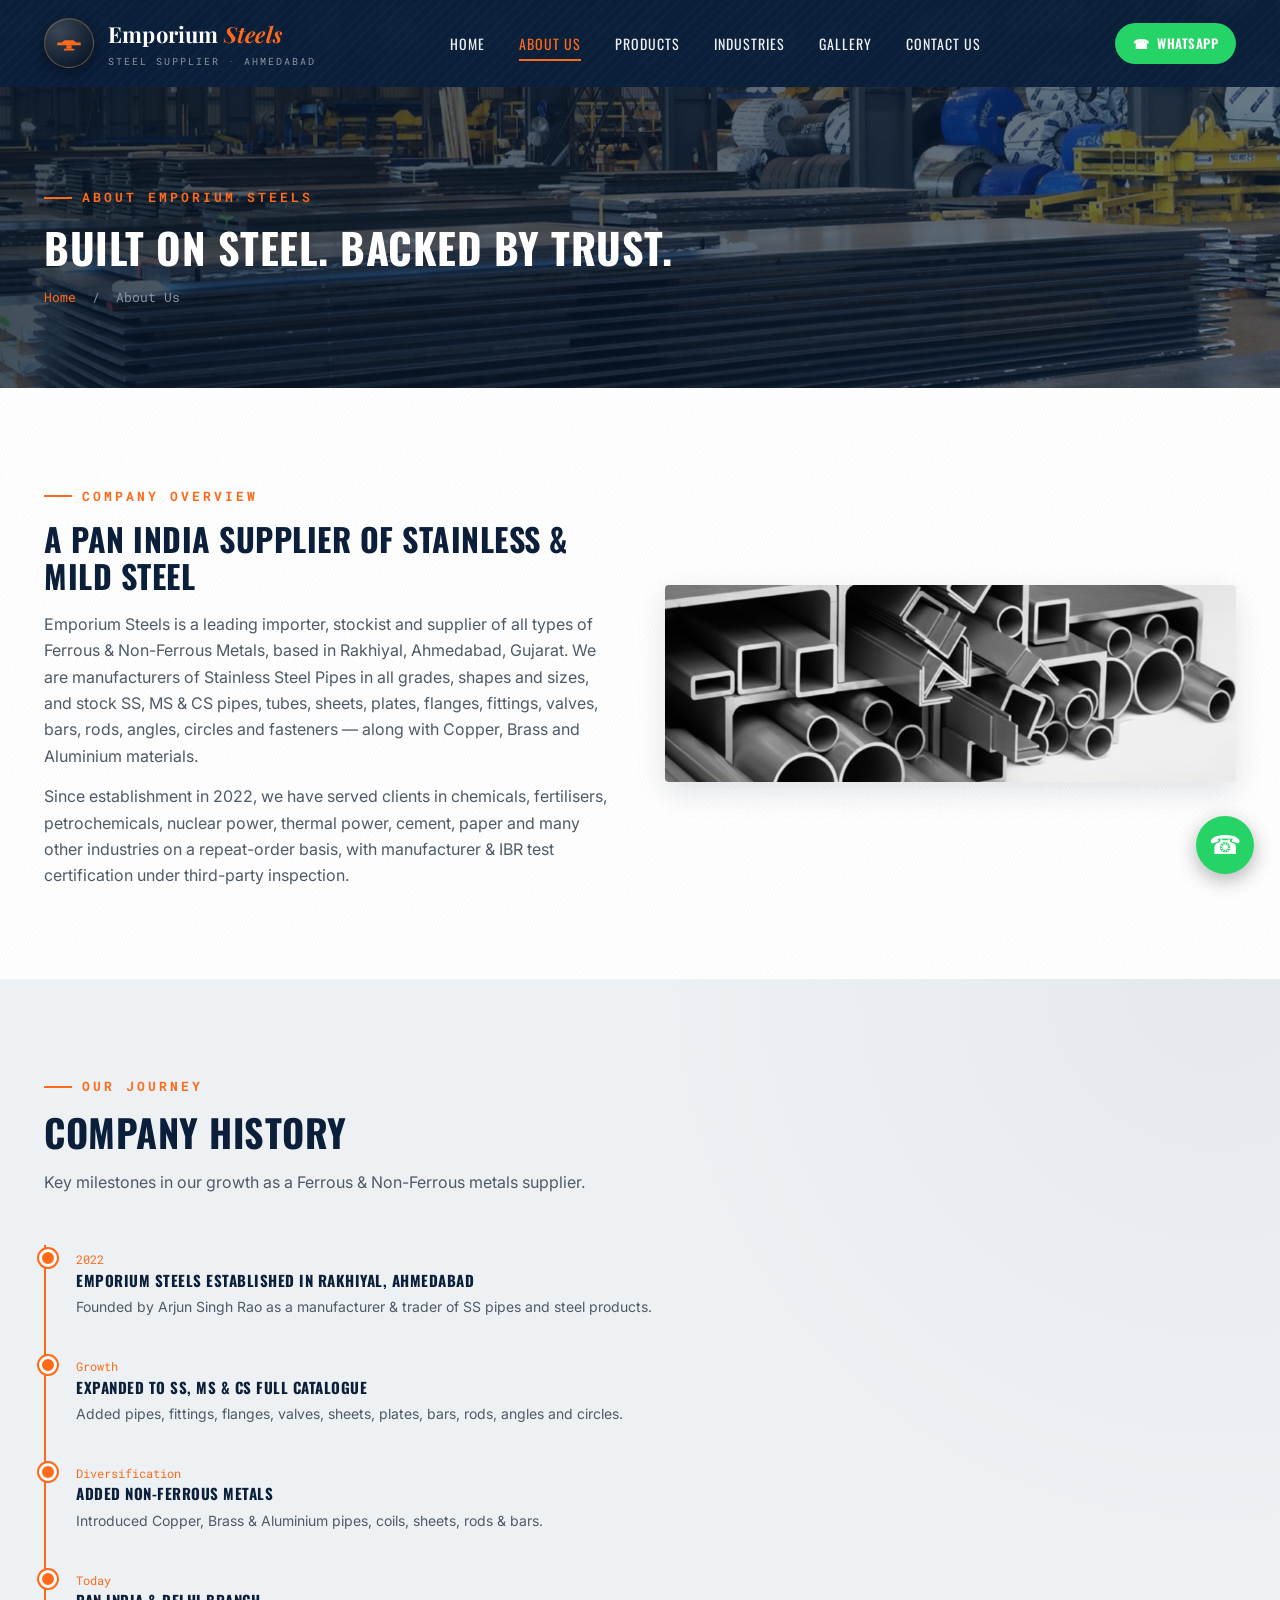
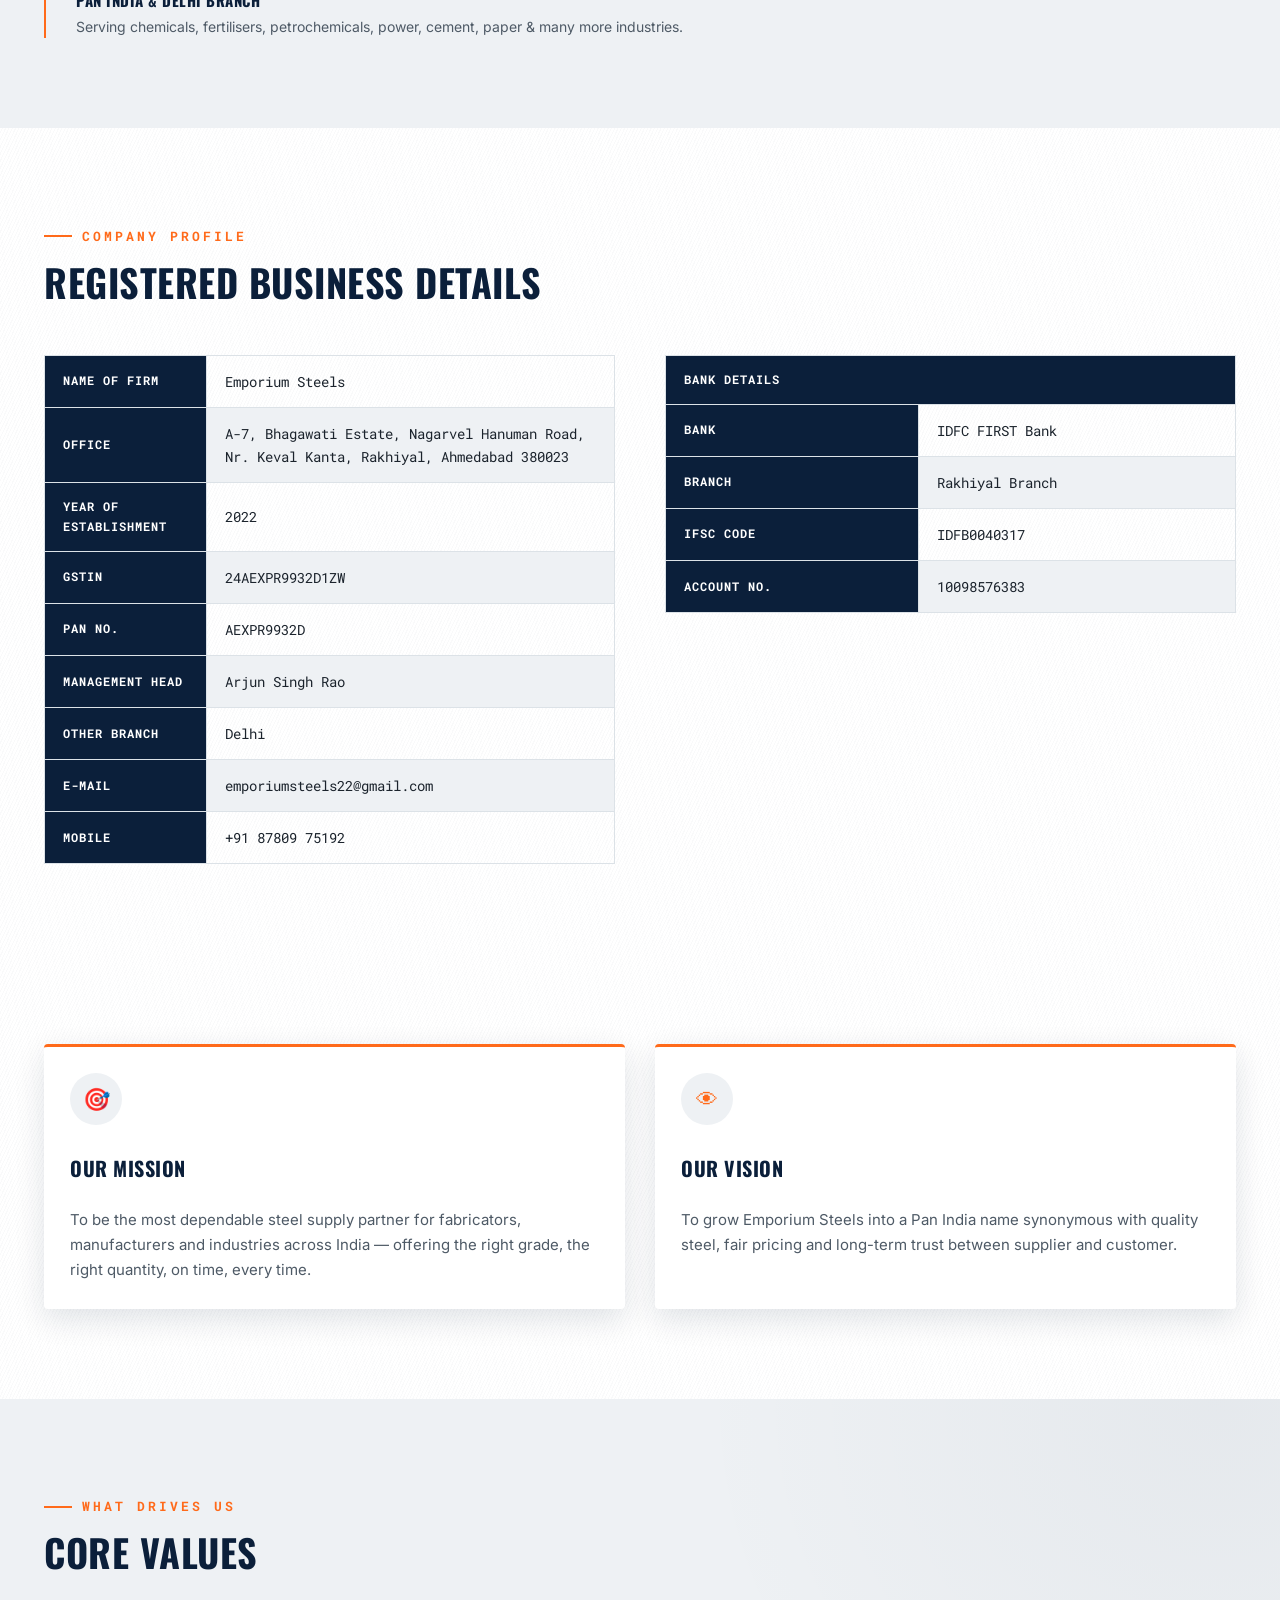
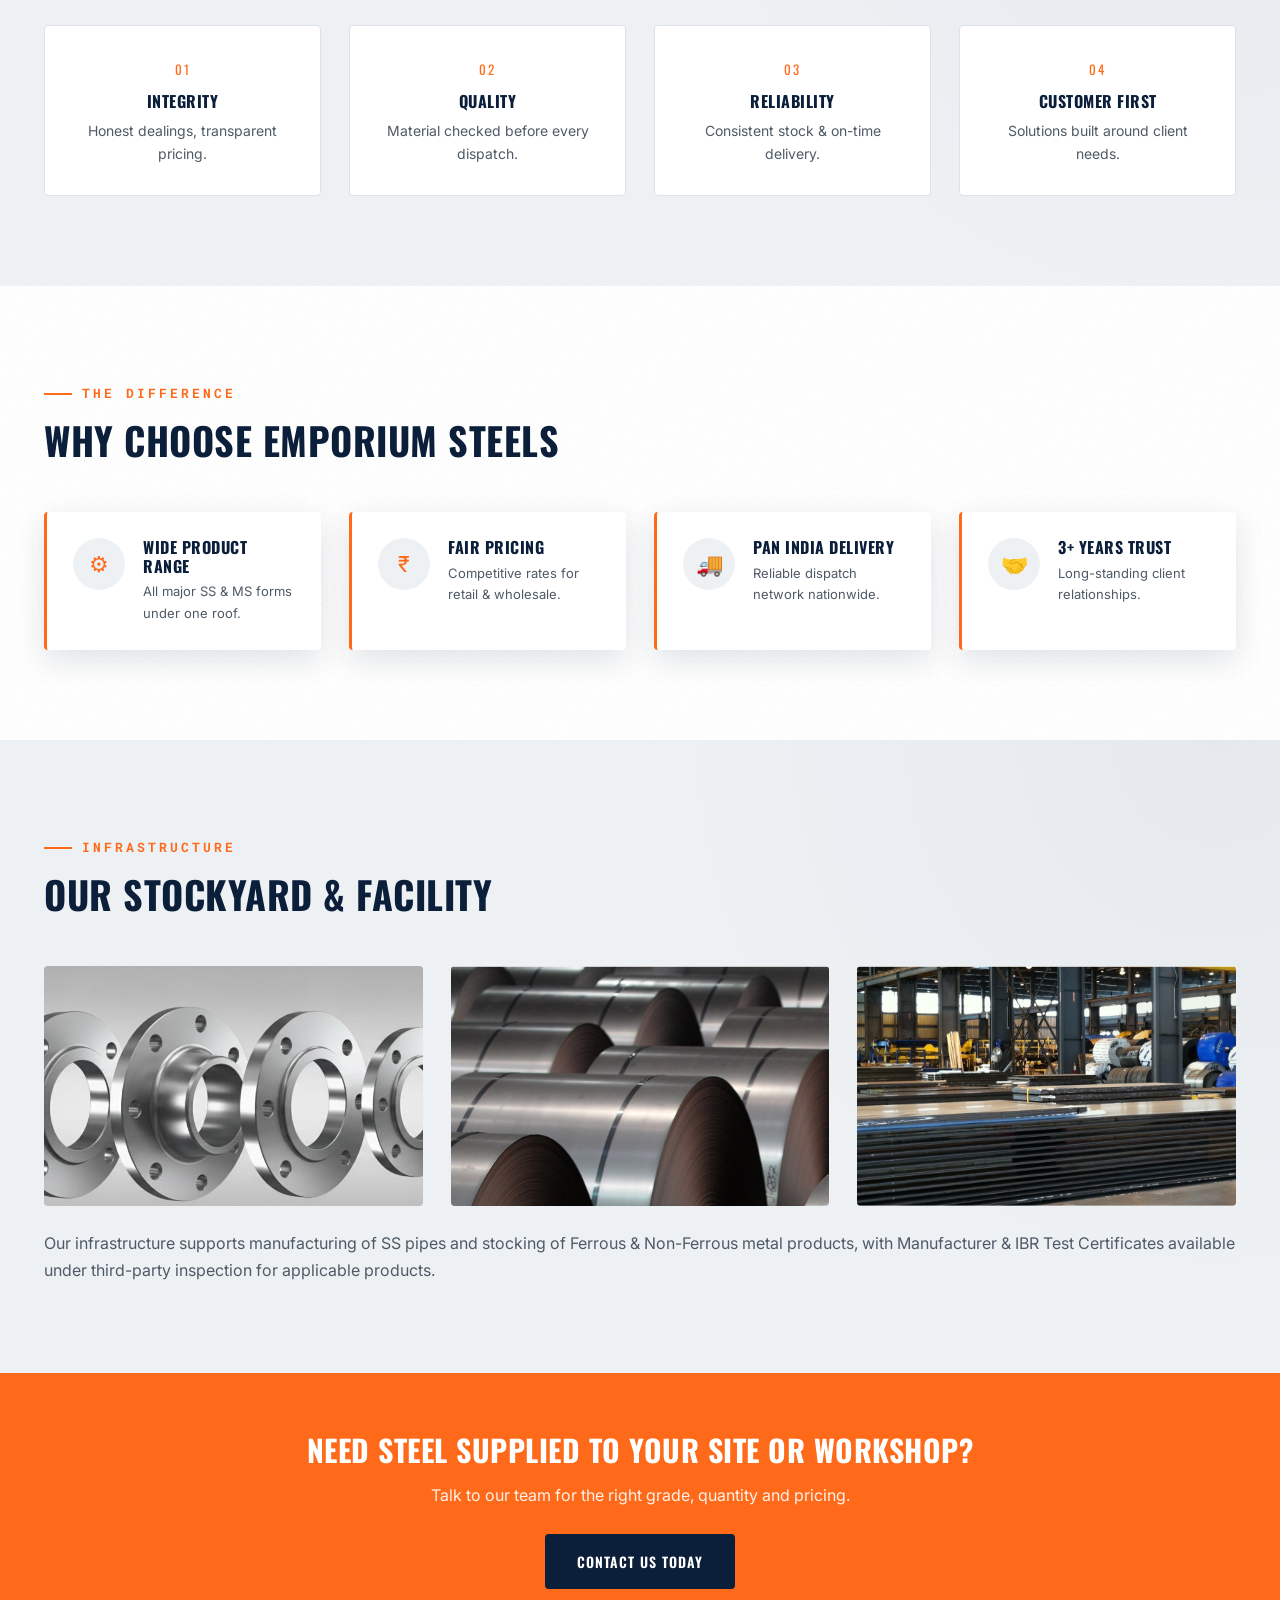
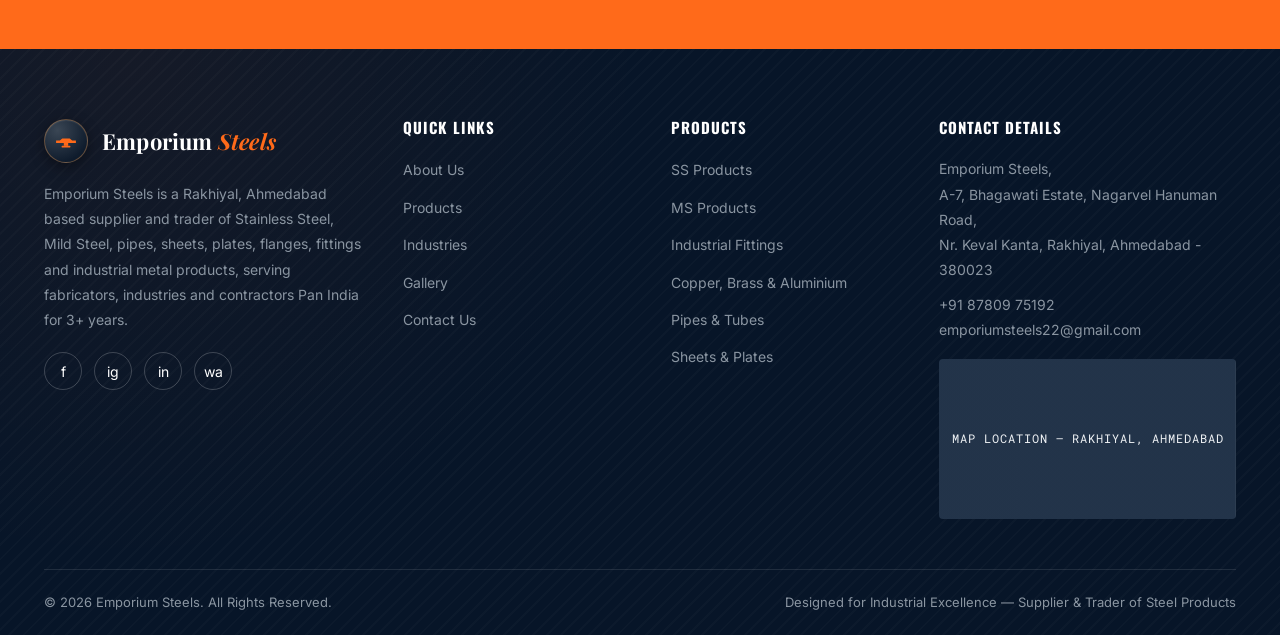
==== about.html @ 787c937b "Add files via upload" ====
﻿<!DOCTYPE html>
<html lang="en">
<head>
<meta charset="UTF-8">
<meta name="viewport" content="width=device-width, initial-scale=1.0">
<title>About Us | Emporium Steels — Steel Supplier in Ahmedabad</title>
<meta name="description" content="Learn about Emporium Steels's journey since 2022 as a trusted stainless steel and mild steel supplier and trader based in Rakhiyal, Ahmedabad, serving clients Pan India.">
<meta name="keywords" content="SS supplier Ahmedabad, MS supplier Ahmedabad, CS supplier Ahmedabad, stainless steel pipes Gujarat, mild steel sheets, steel flanges fittings, valves, copper brass aluminium, pan India steel supplier, Rakhiyal steel trader, Emporium Steels">
<link rel="preconnect" href="https://fonts.googleapis.com">
  <link rel="preconnect" href="https://fonts.gstatic.com" crossorigin>
  <link href="https://fonts.googleapis.com/css2?family=Oswald:wght@400;500;600;700&family=Playfair+Display:ital,wght@0,700;1,700&family=Inter:wght@400;500;600;700&family=Roboto+Mono:wght@400;500;700&display=swap" rel="stylesheet">
<link rel="icon" type="image/svg+xml" href="images/favicon.svg">
<link rel="stylesheet" href="css/style.css">
</head>
<body>
    <nav class="navbar">
    <div class="nav-inner">
      <a href="index.html" class="logo">
        <div class="logo-mark"><svg viewBox="0 0 100 80" fill="currentColor" xmlns="http://www.w3.org/2000/svg"><path d="M5 38 L22 38 L33 29 L67 29 L78 38 L95 38 L95 49 L5 49 Z"/><rect x="40" y="49" width="20" height="13"/><rect x="30" y="62" width="40" height="7" rx="2"/></svg></div>
        <div>
          <span class="logo-text">Emporium <span>Steels</span></span>
          <span class="logo-sub">Steel Supplier &middot; Ahmedabad</span>
        </div>
      </a>
      <div class="nav-links"><a href="index.html" class="">Home</a><a href="about.html" class=" active">About Us</a><a href="products.html" class="">Products</a><a href="industries.html" class="">Industries</a><a href="gallery.html" class="">Gallery</a><a href="contact.html" class="">Contact Us</a></div>
      <div class="nav-cta">
        <a href="https://wa.me/918780975192" class="whatsapp-btn" target="_blank" rel="noopener">
          <span>&#9742;</span><span>WhatsApp</span>
        </a>
        <button class="menu-toggle" aria-label="Menu"><span></span><span></span><span></span></button>
      </div>
    </div>
  </nav>
  <header class="page-header">
    <div class="container">
      <span class="eyebrow">About Emporium Steels</span>
      <h1>Built on Steel. Backed by Trust.</h1>
      <div class="breadcrumb"><a href="index.html">Home</a> &nbsp;/&nbsp; About Us</div>
    </div>
  </header>

  <section class="section">
    <div class="container">
      <div class="pd-grid" style="align-items:center;">
        <div class="reveal">
          <span class="eyebrow">Company Overview</span>
          <h2 style="margin-top:14px;font-size:32px;">A Pan India Supplier of Stainless &amp; Mild Steel</h2>
          <p style="margin-top:16px;color:var(--steel);">Emporium Steels is a leading importer, stockist and supplier of all types of Ferrous &amp; Non-Ferrous Metals, based in Rakhiyal, Ahmedabad, Gujarat. We are manufacturers of Stainless Steel Pipes in all grades, shapes and sizes, and stock SS, MS &amp; CS pipes, tubes, sheets, plates, flanges, fittings, valves, bars, rods, angles, circles and fasteners — along with Copper, Brass and Aluminium materials.</p>
          <p style="margin-top:14px;color:var(--steel);">Since establishment in 2022, we have served clients in chemicals, fertilisers, petrochemicals, nuclear power, thermal power, cement, paper and many other industries on a repeat-order basis, with manufacturer &amp; IBR test certification under third-party inspection.</p>
        </div>
        <img class="reveal" src="images/shope2.jpg" alt="Emporium Steels facility">
      </div>
    </div>
  </section>

  <section class="section section-fog">
    <div class="container">
      <div class="section-head reveal">
        <span class="eyebrow">Our Journey</span>
        <h2>Company History</h2>
        <p>Key milestones in our growth as a Ferrous &amp; Non-Ferrous metals supplier.</p>
      </div>
      <div class="timeline reveal">
        <div class="t-item"><span>2022</span><h4>Emporium Steels established in Rakhiyal, Ahmedabad</h4><p style="color:var(--steel);font-size:14px;margin-top:6px;">Founded by Arjun Singh Rao as a manufacturer &amp; trader of SS pipes and steel products.</p></div>
        <div class="t-item"><span>Growth</span><h4>Expanded to SS, MS &amp; CS full catalogue</h4><p style="color:var(--steel);font-size:14px;margin-top:6px;">Added pipes, fittings, flanges, valves, sheets, plates, bars, rods, angles and circles.</p></div>
        <div class="t-item"><span>Diversification</span><h4>Added Non-Ferrous Metals</h4><p style="color:var(--steel);font-size:14px;margin-top:6px;">Introduced Copper, Brass &amp; Aluminium pipes, coils, sheets, rods &amp; bars.</p></div>
        <div class="t-item"><span>Today</span><h4>Pan India &amp; Delhi Branch</h4><p style="color:var(--steel);font-size:14px;margin-top:6px;">Serving chemicals, fertilisers, petrochemicals, power, cement, paper &amp; many more industries.</p></div>
      </div>
    </div>
  </section>

  <section class="section">
    <div class="container">
      <div class="section-head reveal">
        <span class="eyebrow">Company Profile</span>
        <h2>Registered Business Details</h2>
      </div>
      <div class="pd-grid" style="align-items:start;">
        <table class="spec-table reveal">
          <tbody>
            <tr><th>Name of Firm</th><td>Emporium Steels</td></tr>
            <tr><th>Office</th><td>A-7, Bhagawati Estate, Nagarvel Hanuman Road, Nr. Keval Kanta, Rakhiyal, Ahmedabad 380023</td></tr>
            <tr><th>Year of Establishment</th><td>2022</td></tr>
            <tr><th>GSTIN</th><td>24AEXPR9932D1ZW</td></tr>
            <tr><th>PAN No.</th><td>AEXPR9932D</td></tr>
            <tr><th>Management Head</th><td>Arjun Singh Rao</td></tr>
            <tr><th>Other Branch</th><td>Delhi</td></tr>
            <tr><th>E-mail</th><td>emporiumsteels22@gmail.com</td></tr>
            <tr><th>Mobile</th><td>+91 87809 75192</td></tr>
          </tbody>
        </table>
        <table class="spec-table reveal">
          <thead><tr><th colspan="2">Bank Details</th></tr></thead>
          <tbody>
            <tr><th>Bank</th><td>IDFC FIRST Bank</td></tr>
            <tr><th>Branch</th><td>Rakhiyal Branch</td></tr>
            <tr><th>IFSC Code</th><td>IDFB0040317</td></tr>
            <tr><th>Account No.</th><td>10098576383</td></tr>
          </tbody>
        </table>
      </div>
    </div>
  </section>

  <section class="section">
    <div class="container">
      <div class="grid grid-2" style="gap:30px;">
        <div class="feature reveal" style="flex-direction:column;border-left:none;border-top:3px solid var(--orange);">
          <div class="feature-icon" style="margin-bottom:14px;">&#127919;</div>
          <h3 style="font-size:20px;margin-bottom:10px;">Our Mission</h3>
          <p style="color:var(--steel);font-size:15px;">To be the most dependable steel supply partner for fabricators, manufacturers and industries across India — offering the right grade, the right quantity, on time, every time.</p>
        </div>
        <div class="feature reveal" style="flex-direction:column;border-left:none;border-top:3px solid var(--orange);">
          <div class="feature-icon" style="margin-bottom:14px;">&#128065;</div>
          <h3 style="font-size:20px;margin-bottom:10px;">Our Vision</h3>
          <p style="color:var(--steel);font-size:15px;">To grow Emporium Steels into a Pan India name synonymous with quality steel, fair pricing and long-term trust between supplier and customer.</p>
        </div>
      </div>
    </div>
  </section>

  <section class="section section-fog">
    <div class="container">
      <div class="section-head reveal">
        <span class="eyebrow">What Drives Us</span>
        <h2>Core Values</h2>
      </div>
      <div class="grid grid-4">
        <div class="value-card reveal"><span class="vnum">01</span><h4 style="margin-top:10px;font-size:16px;">Integrity</h4><p style="color:var(--steel);font-size:14px;margin-top:8px;">Honest dealings, transparent pricing.</p></div>
        <div class="value-card reveal"><span class="vnum">02</span><h4 style="margin-top:10px;font-size:16px;">Quality</h4><p style="color:var(--steel);font-size:14px;margin-top:8px;">Material checked before every dispatch.</p></div>
        <div class="value-card reveal"><span class="vnum">03</span><h4 style="margin-top:10px;font-size:16px;">Reliability</h4><p style="color:var(--steel);font-size:14px;margin-top:8px;">Consistent stock &amp; on-time delivery.</p></div>
        <div class="value-card reveal"><span class="vnum">04</span><h4 style="margin-top:10px;font-size:16px;">Customer First</h4><p style="color:var(--steel);font-size:14px;margin-top:8px;">Solutions built around client needs.</p></div>
      </div>
    </div>
  </section>

  <section class="section">
    <div class="container">
      <div class="section-head reveal">
        <span class="eyebrow">The Difference</span>
        <h2>Why Choose Emporium Steels</h2>
      </div>
      <div class="grid grid-4">
        <div class="feature reveal"><div class="feature-icon">&#9881;</div><div><h4>Wide Product Range</h4><p>All major SS &amp; MS forms under one roof.</p></div></div>
        <div class="feature reveal"><div class="feature-icon">&#8377;</div><div><h4>Fair Pricing</h4><p>Competitive rates for retail &amp; wholesale.</p></div></div>
        <div class="feature reveal"><div class="feature-icon">&#128666;</div><div><h4>Pan India Delivery</h4><p>Reliable dispatch network nationwide.</p></div></div>
        <div class="feature reveal"><div class="feature-icon">&#129309;</div><div><h4>3+ Years Trust</h4><p>Long-standing client relationships.</p></div></div>
      </div>
    </div>
  </section>

  <section class="section section-fog">
    <div class="container">
      <div class="section-head reveal">
        <span class="eyebrow">Infrastructure</span>
        <h2>Our Stockyard &amp; Facility</h2>
      </div>
      <div class="grid grid-3">
        <img class="reveal" style="border-radius:4px;height:240px;object-fit:cover;" src="images/shope3.jpg" alt="Stockyard">
        <img class="reveal" style="border-radius:4px;height:240px;object-fit:cover;" src="images/shope4.jpg" alt="Storage">
        <img class="reveal" style="border-radius:4px;height:240px;object-fit:cover;" src="images/shope5.jpg" alt="Loading">
      </div>
      <p style="margin-top:24px;color:var(--steel);">Our infrastructure supports manufacturing of SS pipes and stocking of Ferrous &amp; Non-Ferrous metal products, with Manufacturer &amp; IBR Test Certificates available under third-party inspection for applicable products.</p>
    </div>
  </section>

  <section class="cta-banner">
    <div class="container">
      <h2>Need Steel Supplied to Your Site or Workshop?</h2>
      <p>Talk to our team for the right grade, quantity and pricing.</p>
      <a href="contact.html" class="btn btn-navy">Contact Us Today</a>
    </div>
  </section>

  <footer class="footer">
    <div class="container">
      <div class="footer-grid">
        <div>
          <a href="index.html" class="logo" style="margin-bottom:18px;display:inline-flex;">
          <div class="logo-mark"><svg viewBox="0 0 100 80" fill="currentColor" xmlns="http://www.w3.org/2000/svg"><path d="M5 38 L22 38 L33 29 L67 29 L78 38 L95 38 L95 49 L5 49 Z"/><rect x="40" y="49" width="20" height="13"/><rect x="30" y="62" width="40" height="7" rx="2"/></svg></div>
            <span class="logo-text">Emporium <span>Steels</span></span>
          </a>
          <p>Emporium Steels is a Rakhiyal, Ahmedabad based supplier and trader of Stainless Steel, Mild Steel, pipes, sheets, plates, flanges, fittings and industrial metal products, serving fabricators, industries and contractors Pan India for 3+ years.</p>
          <div class="footer-social">
            <a href="#" aria-label="Facebook">f</a>
            <a href="#" aria-label="Instagram">ig</a>
            <a href="#" aria-label="LinkedIn">in</a>
            <a href="https://wa.me/918780975192" aria-label="WhatsApp">wa</a>
          </div>
        </div>
        <div>
          <h4>Quick Links</h4>
          <ul>
            <li><a href="about.html">About Us</a></li>
            <li><a href="products.html">Products</a></li>
            <li><a href="industries.html">Industries</a></li>
            <li><a href="gallery.html">Gallery</a></li>
            <li><a href="contact.html">Contact Us</a></li>
          </ul>
        </div>
        <div>
          <h4>Products</h4>
          <ul>
            <li><a href="ss-products.html">SS Products</a></li>
            <li><a href="ms-products.html">MS Products</a></li>
            <li><a href="industrial-fittings.html">Industrial Fittings</a></li>
            <li><a href="non-ferrous-metals.html">Copper, Brass &amp; Aluminium</a></li>
            <li><a href="products.html">Pipes &amp; Tubes</a></li>
            <li><a href="products.html">Sheets &amp; Plates</a></li>
          </ul>
        </div>
        <div>
          <h4>Contact Details</h4>
          <p>Emporium Steels,<br>A-7, Bhagawati Estate, Nagarvel Hanuman Road,<br>Nr. Keval Kanta, Rakhiyal, Ahmedabad - 380023</p>
          <p style="margin-top:10px;">+91 87809 75192<br>emporiumsteels22@gmail.com</p>
          <div class="map-placeholder">MAP LOCATION — RAKHIYAL, AHMEDABAD</div>
        </div>
      </div>
      <div class="footer-bottom">
        <span>&copy; 2026 Emporium Steels. All Rights Reserved.</span>
        <span>Designed for Industrial Excellence &mdash; Supplier &amp; Trader of Steel Products</span>
      </div>
    </div>
  </footer>
  <a href="https://wa.me/918780975192" class="float-whatsapp" target="_blank" rel="noopener" aria-label="Chat on WhatsApp">&#9742;</a>
  <script src="js/script.js"></script>
</body>
</html>
---- css/style.css ----
﻿/* ===========================================================
   Neelkanth Steel India — Industrial Supplier Website
   Palette: Navy #0B1F3A | Steel #4E5A66 | Fog #EEF1F4 | White #FFFFFF | Orange #FF6A1A
   Display: Oswald | Body: Inter | Data: Roboto Mono
=========================================================== */

:root{
  --navy:#0B1F3A;
  --navy-deep:#071528;
  --steel:#4E5A66;
  --steel-light:#8A95A1;
  --fog:#EEF1F4;
  --fog-dark:#DCE2E7;
  --white:#FFFFFF;
  --orange:#FF6A1A;
  --orange-dark:#E2540A;
  --text:#1B232C;
  --radius:4px;
  --shadow:0 10px 30px rgba(11,31,58,0.12);
  --shadow-lg:0 20px 50px rgba(11,31,58,0.22);
  --container:1240px;
}

*{margin:0;padding:0;box-sizing:border-box;}
html{scroll-behavior:smooth;}
body{
  font-family:'Inter',sans-serif;
  color:var(--text);
  background:var(--white);
  line-height:1.65;
  overflow-x:hidden;
}
img{max-width:100%;display:block;}
a{text-decoration:none;color:inherit;}
ul{list-style:none;}
.container{max-width:var(--container);margin:0 auto;padding:0 24px;}

/* ============ PRELOADER — Metal Bars Forming Logo ============ */
.preloader{
  position:fixed;inset:0;z-index:3000;
  background:linear-gradient(155deg,var(--navy-deep) 0%,var(--navy) 60%,#0d2542 100%);
  display:flex;align-items:center;justify-content:center;
  overflow:hidden;
  transition:opacity .6s ease,visibility .6s ease;
}
.preloader.pl-hide{opacity:0;visibility:hidden;pointer-events:none;}
body.pl-lock{overflow:hidden;}

.pl-bars{
  position:absolute;inset:0;display:flex;width:100%;height:100%;
}
.pl-bars span{
  flex:1;height:100%;
  background:repeating-linear-gradient(180deg,#3a4654 0px,#5a6774 3px,#28333f 6px);
  transform:translateY(-110%);
  box-shadow:inset 0 0 30px rgba(0,0,0,0.45);
  border-right:1px solid rgba(255,255,255,0.04);
  animation:pl-bar-drop .7s cubic-bezier(.2,.8,.2,1) forwards;
}
.pl-bars span:nth-child(1){animation-delay:.02s;}
.pl-bars span:nth-child(2){animation-delay:.10s;}
.pl-bars span:nth-child(3){animation-delay:.18s;}
.pl-bars span:nth-child(4){animation-delay:.26s;}
.pl-bars span:nth-child(5){animation-delay:.34s;}
.pl-bars span:nth-child(6){animation-delay:.42s;}
.pl-bars span:nth-child(7){animation-delay:.50s;}
.pl-bars span:nth-child(8){animation-delay:.58s;}
@keyframes pl-bar-drop{
  0%{transform:translateY(-110%);}
  60%{transform:translateY(0%);}
  100%{transform:translateY(0%);}
}
.preloader.pl-hide .pl-bars span{
  animation:pl-bar-exit .55s cubic-bezier(.4,0,.6,1) forwards;
}
@keyframes pl-bar-exit{
  0%{transform:translateY(0%);}
  100%{transform:translateY(110%);}
}

.pl-content{
  position:relative;z-index:2;text-align:center;color:var(--white);
  opacity:0;transform:translateY(14px) scale(.96);
  animation:pl-content-in .7s ease forwards;
  animation-delay:.95s;
}
@keyframes pl-content-in{to{opacity:1;transform:translateY(0) scale(1);}}

.pl-logo-mark{
  width:64px;height:64px;border-radius:14px;margin:0 auto 18px;
  display:flex;align-items:center;justify-content:center;
  font-family:'Oswald',sans-serif;font-size:24px;font-weight:700;
  background:linear-gradient(145deg,#cfd7de,#838f9b,#cfd7de);
  color:var(--navy-deep);
  box-shadow:0 8px 24px rgba(0,0,0,0.4),inset 0 1px 1px rgba(255,255,255,0.6);
  animation:pl-mark-spin 1.1s ease-out .95s 1;
}
@keyframes pl-mark-spin{0%{transform:rotate(-200deg) scale(.4);opacity:0;}100%{transform:rotate(0) scale(1);opacity:1;}}

.pl-word{
  display:block;font-family:'Oswald',sans-serif;font-size:30px;letter-spacing:3px;
  text-transform:uppercase;font-weight:600;
  background:linear-gradient(110deg,#9aa6b1 0%,#ffffff 22%,#dfe5ea 38%,#7d8995 55%,#ffffff 72%,#9aa6b1 100%);
  background-size:250% auto;
  -webkit-background-clip:text;background-clip:text;color:transparent;
  text-shadow:0 1px 0 rgba(255,255,255,.25);
  animation:pl-shine 2.4s linear infinite;
}
.pl-word.pl-accent{color:var(--orange);background:none;-webkit-text-fill-color:var(--orange);font-size:16px;letter-spacing:4px;margin-top:6px;}
@keyframes pl-shine{0%{background-position:0% center;}100%{background-position:250% center;}}

.pl-sub{
  margin-top:14px;font-family:'Roboto Mono',monospace;font-size:11px;letter-spacing:2px;
  text-transform:uppercase;color:rgba(255,255,255,0.55);
}
.pl-progress{
  width:160px;height:3px;margin:20px auto 0;background:rgba(255,255,255,0.12);
  border-radius:3px;overflow:hidden;
}
.pl-progress span{
  display:block;height:100%;width:0%;background:var(--orange);
  border-radius:3px;animation:pl-progress-fill 2s ease forwards;animation-delay:.95s;
}
@keyframes pl-progress-fill{to{width:100%;}}

/* ============ METALLIC 3D LOGO TEXT ============ */
.metal-text{
  background:linear-gradient(115deg,#7d8995 0%,#ffffff 22%,#c9d2da 40%,#5e6975 55%,#ffffff 75%,#7d8995 100%);
  background-size:220% auto;
  -webkit-background-clip:text;background-clip:text;color:transparent;
  text-shadow:0 1px 0 rgba(255,255,255,.35),0 2px 3px rgba(0,0,0,.55);
  animation:metal-shine 5s linear infinite;
  font-weight:600;
}
@keyframes metal-shine{0%{background-position:0% center;}100%{background-position:220% center;}}

/* ============ STAGGERED REVEAL ============ */
.reveal{transition-delay:var(--stagger-delay,0ms);}

h1,h2,h3,h4{
  font-family:'Oswald',sans-serif;
  text-transform:uppercase;
  letter-spacing:0.5px;
  color:var(--navy);
  line-height:1.15;
}
.eyebrow{
  font-family:'Roboto Mono',monospace;
  font-size:13px;
  letter-spacing:3px;
  text-transform:uppercase;
  color:var(--orange);
  font-weight:700;
  display:inline-flex;
  align-items:center;
  gap:10px;
}
.eyebrow::before{content:"";width:28px;height:2px;background:var(--orange);display:inline-block;}

.section{padding:90px 0;}
.section-tight{padding:60px 0;}
.section-dark{background:var(--navy);color:var(--fog);}
.section-dark h2,.section-dark h3{color:var(--white);}
.section-fog{background:var(--fog);}

.section-head{max-width:680px;margin-bottom:50px;}
.section-head h2{font-size:38px;margin-top:14px;}
.section-head p{color:var(--steel);margin-top:14px;font-size:16px;}
.section-dark .section-head p{color:var(--steel-light);}
.center{text-align:center;margin-left:auto;margin-right:auto;}

/* divider - rolled steel stripe, signature element */
.steel-divider{
  height:14px;
  width:100%;
  background:repeating-linear-gradient(135deg,var(--steel) 0 6px,var(--navy-deep) 6px 12px);
  opacity:0.9;
}

/* ============ BUTTONS ============ */
.btn{
  display:inline-flex;align-items:center;gap:10px;
  font-family:'Oswald',sans-serif;
  text-transform:uppercase;letter-spacing:1px;font-size:14px;font-weight:600;
  padding:14px 30px;border-radius:var(--radius);
  border:2px solid transparent;cursor:pointer;
  transition:all .25s ease;
}
.btn-orange{background:var(--orange);color:var(--white);}
.btn-orange:hover{background:var(--orange-dark);transform:translateY(-2px);box-shadow:var(--shadow);}
.btn-outline{border-color:var(--white);color:var(--white);}
.btn-outline:hover{background:var(--white);color:var(--navy);transform:translateY(-2px);}
.btn-navy{background:var(--navy);color:var(--white);}
.btn-navy:hover{background:var(--navy-deep);transform:translateY(-2px);}
.btn-block{width:100%;justify-content:center;}

/* ============ PREMIUM TEXTURES ============ */
body{
  background-image:
    repeating-linear-gradient(115deg,rgba(11,31,58,0.025) 0px,rgba(11,31,58,0.025) 1px,transparent 1px,transparent 3px);
}
.section-dark{
  position:relative;
  background-color:var(--navy);
  background-image:
    radial-gradient(circle at 85% 15%,rgba(255,106,26,0.07),transparent 45%),
    repeating-linear-gradient(135deg,rgba(255,255,255,0.025) 0 2px,transparent 2px 10px),
    repeating-linear-gradient(45deg,rgba(255,255,255,0.018) 0 2px,transparent 2px 10px);
}
.stats-band{position:relative;}
.stats-band::before{
  content:"";position:absolute;inset:0;
  background-image:repeating-linear-gradient(45deg,rgba(255,255,255,0.025) 0 2px,transparent 2px 9px);
  pointer-events:none;
}
.card{position:relative;}
.card::after{
  content:"";position:absolute;top:0;right:0;width:26px;height:26px;
  background:linear-gradient(135deg,transparent 50%,rgba(255,106,26,0.16) 50%);
  opacity:0;transition:opacity .3s ease;
}
.card:hover::after{opacity:1;}
.section-fog{
  background-color:var(--fog);
  background-image:radial-gradient(circle at 95% 0%,rgba(11,31,58,0.04),transparent 40%);
}

/* ============ NAVBAR ============ */
.navbar{
  position:fixed;top:0;left:0;right:0;z-index:1000;
  background-color:rgba(11,31,58,0.97);
  background-image:repeating-linear-gradient(135deg,rgba(255,255,255,0.02) 0 2px,transparent 2px 8px);
  backdrop-filter:blur(6px);
  transition:padding .25s ease;
}
.nav-inner{
  display:flex;align-items:center;justify-content:space-between;
  padding:16px 24px;max-width:var(--container);margin:0 auto;
}
.logo{display:flex;align-items:center;gap:14px;}
.logo-mark{
  width:50px;height:50px;border-radius:50%;flex:none;
  display:flex;align-items:center;justify-content:center;
  background:radial-gradient(circle at 30% 25%,#3a4654,#0e1b2c 75%);
  border:1px solid rgba(255,170,90,0.35);
  box-shadow:0 4px 14px rgba(0,0,0,0.4),inset 0 1px 1px rgba(255,255,255,0.08);
}
.logo-mark svg{width:26px;height:26px;color:var(--orange);}
.logo-text{
  font-family:'Playfair Display',serif;font-weight:700;
  color:var(--white);font-size:22px;letter-spacing:0.2px;
  text-transform:none;
}
.logo-text span{color:var(--orange);font-style:italic;}
.logo-sub{display:block;font-family:'Roboto Mono',monospace;font-size:10px;letter-spacing:2px;color:var(--steel-light);text-transform:uppercase;margin-top:2px;}
.footer .logo-mark{width:44px;height:44px;}
.footer .logo-mark svg{width:22px;height:22px;}

.nav-links{display:flex;align-items:center;gap:34px;}
.nav-links a{
  font-family:'Oswald',sans-serif;font-size:14px;letter-spacing:1px;text-transform:uppercase;
  color:var(--fog);position:relative;padding:6px 0;
}
.nav-links a::after{
  content:"";position:absolute;bottom:0;left:0;width:0;height:2px;background:var(--orange);
  transition:width .25s ease;
}
.nav-links a:hover::after,.nav-links a.active::after{width:100%;}
.nav-links a.active{color:var(--orange);}

.nav-cta{display:flex;align-items:center;gap:14px;}
.whatsapp-btn{
  display:flex;align-items:center;gap:8px;background:#25D366;color:var(--white);
  padding:10px 18px;border-radius:30px;font-family:'Oswald',sans-serif;font-size:13px;
  letter-spacing:0.5px;text-transform:uppercase;font-weight:600;
}
.whatsapp-btn:hover{background:#1ebc59;}

.menu-toggle{display:none;flex-direction:column;gap:5px;cursor:pointer;background:none;border:none;}
.menu-toggle span{width:26px;height:2px;background:var(--white);display:block;}

/* ============ HERO ============ */
.hero{
  position:relative;min-height:100vh;display:flex;align-items:center;
  background:linear-gradient(120deg,rgba(7,21,40,0.78),rgba(11,31,58,0.55)),
    url('https://loremflickr.com/1600/1000/steelmill,industrybanerbaner') center/cover no-repeat;
  padding-top:110px;
}
.hero-content{max-width:760px;}
.hero-content .eyebrow{color:var(--orange);margin-bottom:18px;}
.hero h1{
  color:var(--white);font-size:54px;line-height:1.12;margin-bottom:22px;
}
.hero h1 span{color:var(--orange);}
.hero p{color:var(--fog);font-size:17px;max-width:560px;margin-bottom:34px;}
.hero-btns{display:flex;gap:16px;flex-wrap:wrap;}
.hero-stats{
  display:flex;gap:40px;margin-top:60px;flex-wrap:wrap;
  border-top:1px solid rgba(255,255,255,0.15);padding-top:30px;
}
.hero-stats div b{display:block;font-family:'Oswald',sans-serif;font-size:30px;color:var(--orange);}
.hero-stats div span{font-size:12px;letter-spacing:1px;text-transform:uppercase;color:var(--steel-light);}

/* page header (for inner pages) */
.page-header{
  position:relative;padding:180px 0 80px;
  background:linear-gradient(120deg,rgba(7,21,40,0.78),rgba(11,31,58,0.55)),
    url('../images/shope5.jpg') center/cover no-repeat;
  color:var(--white);
}
.page-header .eyebrow{margin-bottom:14px;}
.page-header h1{color:var(--white);font-size:42px;}
.breadcrumb{margin-top:16px;font-family:'Roboto Mono',monospace;font-size:13px;color:var(--steel-light);}
.breadcrumb a{color:var(--orange);}

/* ============ CARDS ============ */
.grid{display:grid;gap:28px;}
.grid-4{grid-template-columns:repeat(4,1fr);}
.grid-3{grid-template-columns:repeat(3,1fr);}
.grid-2{grid-template-columns:repeat(2,1fr);}

.card{
  background:var(--white);border:1px solid var(--fog-dark);border-radius:var(--radius);
  overflow:hidden;transition:all .3s ease;position:relative;
}
.card:hover{transform:translateY(-6px);box-shadow:var(--shadow-lg);border-color:var(--orange);}
.card-img{height:200px;overflow:hidden;}
.card-img img{height:100%;width:100%;object-fit:cover;transition:transform .4s ease;}
.card:hover .card-img img{transform:scale(1.08);}
.card-body{padding:24px;}
.card-body h3{font-size:18px;margin-bottom:10px;}
.card-body p{color:var(--steel);font-size:14px;margin-bottom:16px;}
.card-link{
  font-family:'Oswald',sans-serif;font-size:13px;letter-spacing:1px;text-transform:uppercase;
  color:var(--orange);display:inline-flex;align-items:center;gap:8px;font-weight:600;
}
.card-link::after{content:"→";transition:transform .25s ease;}
.card:hover .card-link::after{transform:translateX(5px);}

.card-tag{
  position:absolute;top:14px;left:14px;background:var(--orange);color:var(--white);
  font-family:'Roboto Mono',monospace;font-size:11px;letter-spacing:1px;padding:4px 10px;
  border-radius:2px;z-index:2;text-transform:uppercase;
}

/* feature/why-choose icon blocks */
.feature{
  display:flex;gap:18px;padding:26px;background:var(--white);border-left:3px solid var(--orange);
  box-shadow:var(--shadow);border-radius:var(--radius);
}
.feature-icon{
  width:52px;height:52px;flex:none;background:var(--fog);color:var(--orange);
  display:flex;align-items:center;justify-content:center;border-radius:50%;font-size:22px;
}
.feature h4{font-size:16px;margin-bottom:6px;}
.feature p{font-size:13px;color:var(--steel);}

/* industries cards on navy */
.industry-card{
  background:rgba(255,255,255,0.04);border:1px solid rgba(255,255,255,0.12);
  border-radius:var(--radius);padding:30px 24px;text-align:center;transition:all .3s ease;
}
.industry-card:hover{background:rgba(255,106,26,0.12);border-color:var(--orange);transform:translateY(-5px);}
.industry-card .ic{font-size:30px;color:var(--orange);margin-bottom:14px;}
.industry-card h4{color:var(--white);font-size:15px;}

/* stats band */
.stats-band{
  background:var(--navy-deep);padding:60px 0;
  background-image:linear-gradient(rgba(7,21,40,0.94),rgba(7,21,40,0.94)),url('https://loremflickr.com/1600/400/steelfactory');
  background-size:cover;background-position:center;
}
.stats-grid{display:grid;grid-template-columns:repeat(4,1fr);gap:20px;text-align:center;}
.stat b{display:block;font-family:'Oswald',sans-serif;font-size:46px;color:var(--orange);}
.stat span{font-size:13px;letter-spacing:1.5px;text-transform:uppercase;color:var(--steel-light);}

/* gallery grid */
.gallery-grid{display:grid;grid-template-columns:repeat(4,1fr);gap:14px;}
.gallery-grid img{height:220px;width:100%;object-fit:cover;border-radius:var(--radius);transition:transform .35s ease;cursor:pointer;}
.gallery-grid a:hover img{transform:scale(1.05);}
.gallery-grid .tall{grid-row:span 2;}
.gallery-grid .tall img{height:100%;}

/* forms */
.form-card{background:var(--white);padding:40px;border-radius:var(--radius);box-shadow:var(--shadow-lg);}
.form-grid{display:grid;grid-template-columns:1fr 1fr;gap:18px;}
.form-grid .full{grid-column:1/-1;}
label{font-family:'Oswald',sans-serif;font-size:12px;letter-spacing:1px;text-transform:uppercase;color:var(--navy);display:block;margin-bottom:8px;}
input,select,textarea{
  width:100%;padding:13px 16px;border:1px solid var(--fog-dark);border-radius:var(--radius);
  font-family:'Inter',sans-serif;font-size:14px;background:var(--fog);
}
input:focus,select:focus,textarea:focus{outline:2px solid var(--orange);background:var(--white);}
textarea{resize:vertical;min-height:110px;}

.inquiry-section{
  background:linear-gradient(120deg,var(--navy),var(--navy-deep));
  position:relative;
}
.inquiry-grid{display:grid;grid-template-columns:0.8fr 1.2fr;gap:50px;align-items:center;}
.inquiry-grid h2{color:var(--white);}
.inquiry-grid p{color:var(--steel-light);margin-top:14px;}
.inquiry-points{margin-top:26px;display:flex;flex-direction:column;gap:12px;}
.inquiry-points li{display:flex;gap:10px;color:var(--fog);font-size:14px;align-items:center;}
.inquiry-points li::before{content:"✓";color:var(--orange);font-weight:700;}

/* specs table */
.spec-table{width:100%;border-collapse:collapse;font-family:'Roboto Mono',monospace;font-size:14px;}
.spec-table th,.spec-table td{padding:14px 18px;border:1px solid var(--fog-dark);text-align:left;}
.spec-table th{background:var(--navy);color:var(--white);text-transform:uppercase;font-size:12px;letter-spacing:1px;}
.spec-table tr:nth-child(even){background:var(--fog);}

/* product detail blocks */
.product-detail{padding:70px 0;border-bottom:1px solid var(--fog-dark);}
.product-detail:last-child{border-bottom:none;}
.pd-grid{display:grid;grid-template-columns:1fr 1fr;gap:50px;align-items:start;}
.pd-grid img{border-radius:var(--radius);box-shadow:var(--shadow);}
.tag-pill{
  display:inline-block;background:var(--fog);color:var(--steel);font-family:'Roboto Mono',monospace;
  font-size:12px;padding:5px 12px;border-radius:20px;margin:4px 6px 0 0;
}
.app-list{margin-top:16px;display:flex;flex-direction:column;gap:8px;}
.app-list li{display:flex;gap:10px;font-size:14px;color:var(--text);}
.app-list li::before{content:"▸";color:var(--orange);font-weight:700;}
.mini-gallery{display:grid;grid-template-columns:repeat(3,1fr);gap:10px;margin-top:18px;}
.mini-gallery img{height:90px;width:100%;object-fit:cover;border-radius:3px;}

/* values / about */
.value-card{padding:30px;background:var(--white);border:1px solid var(--fog-dark);border-radius:var(--radius);text-align:center;}
.value-card .vnum{font-family:'Oswald',sans-serif;font-size:13px;color:var(--orange);letter-spacing:2px;}
.timeline{border-left:2px solid var(--orange);padding-left:30px;display:flex;flex-direction:column;gap:34px;margin-top:10px;}
.timeline .t-item{position:relative;}
.timeline .t-item::before{content:"";position:absolute;left:-37px;top:4px;width:12px;height:12px;background:var(--orange);border-radius:50%;border:3px solid var(--white);box-shadow:0 0 0 2px var(--orange);}
.timeline h4{font-size:15px;color:var(--navy);}
.timeline span{font-family:'Roboto Mono',monospace;font-size:12px;color:var(--orange);}

/* CTA banner */
.cta-banner{
  background:var(--orange);padding:60px 0;text-align:center;
}
.cta-banner h2{color:var(--white);font-size:30px;}
.cta-banner p{color:rgba(255,255,255,0.9);margin:14px 0 26px;}

/* ============ FOOTER ============ */
.footer{
  background-color:var(--navy-deep);
  background-image:
    radial-gradient(circle at 10% 0%,rgba(255,106,26,0.06),transparent 40%),
    repeating-linear-gradient(135deg,rgba(255,255,255,0.02) 0 2px,transparent 2px 10px);
  color:var(--steel-light);padding-top:70px;
}
.footer-grid{display:grid;grid-template-columns:1.4fr 1fr 1fr 1.3fr;gap:40px;padding-bottom:50px;}
.footer h4{color:var(--white);font-size:15px;margin-bottom:20px;letter-spacing:1px;}
.footer p{font-size:14px;line-height:1.8;}
.footer ul{display:flex;flex-direction:column;gap:11px;}
.footer ul a{font-size:14px;transition:color .2s;}
.footer ul a:hover{color:var(--orange);}
.footer .logo-text{font-size:22px;}
.footer-social{display:flex;gap:12px;margin-top:20px;}
.footer-social a{
  width:38px;height:38px;border:1px solid rgba(255,255,255,0.2);border-radius:50%;
  display:flex;align-items:center;justify-content:center;font-size:14px;color:var(--white);
}
.footer-social a:hover{background:var(--orange);border-color:var(--orange);}
.map-placeholder{
  height:160px;background:var(--steel);border-radius:var(--radius);
  display:flex;align-items:center;justify-content:center;color:var(--fog);
  font-family:'Roboto Mono',monospace;font-size:12px;letter-spacing:1px;margin-top:16px;
  background-image:linear-gradient(rgba(11,31,58,0.65),rgba(11,31,58,0.65)),url('https://loremflickr.com/600/300/citymap');
  background-size:cover;background-position:center;
}
.footer-bottom{
  border-top:1px solid rgba(255,255,255,0.1);padding:22px 0;
  display:flex;justify-content:space-between;font-size:13px;flex-wrap:wrap;gap:10px;
}

/* whatsapp floating button */
.float-whatsapp{
  position:fixed;bottom:26px;right:26px;width:58px;height:58px;background:#25D366;
  border-radius:50%;display:flex;align-items:center;justify-content:center;color:#fff;
  font-size:26px;box-shadow:0 6px 20px rgba(0,0,0,0.3);z-index:999;animation:pulse 2.4s infinite;
}
@keyframes pulse{0%{box-shadow:0 0 0 0 rgba(37,211,102,0.5);}70%{box-shadow:0 0 0 14px rgba(37,211,102,0);}100%{box-shadow:0 0 0 0 rgba(37,211,102,0);}}

/* scroll reveal */
.reveal{opacity:0;transform:translateY(26px);transition:opacity .6s ease,transform .6s ease;}
.reveal.in{opacity:1;transform:translateY(0);}

/* ============ RESPONSIVE ============ */
@media (max-width:1080px){
  .grid-4{grid-template-columns:repeat(2,1fr);}
  .grid-3{grid-template-columns:repeat(2,1fr);}
  .footer-grid{grid-template-columns:1fr 1fr;}
  .gallery-grid{grid-template-columns:repeat(2,1fr);}
  .stats-grid{grid-template-columns:repeat(2,1fr);}
  .pd-grid{grid-template-columns:1fr;}
  .inquiry-grid{grid-template-columns:1fr;}
}
@media (max-width:760px){
  .nav-links{
    position:fixed;top:78px;left:0;right:0;background:var(--navy);
    flex-direction:column;padding:20px;gap:18px;
    transform:translateY(-120%);transition:transform .3s ease;
  }
  .nav-links.open{transform:translateY(0);}
  .menu-toggle{display:flex;}
  .whatsapp-btn span{display:none;}
  .hero h1{font-size:34px;}
  .hero-stats{gap:24px;}
  .grid-4,.grid-3,.grid-2{grid-template-columns:1fr;}
  .gallery-grid{grid-template-columns:repeat(2,1fr);}
  .form-grid{grid-template-columns:1fr;}
  .section{padding:60px 0;}
  .page-header{padding:150px 0 60px;}
  .footer-grid{grid-template-columns:1fr;}
  .footer-bottom{flex-direction:column;text-align:center;}
}
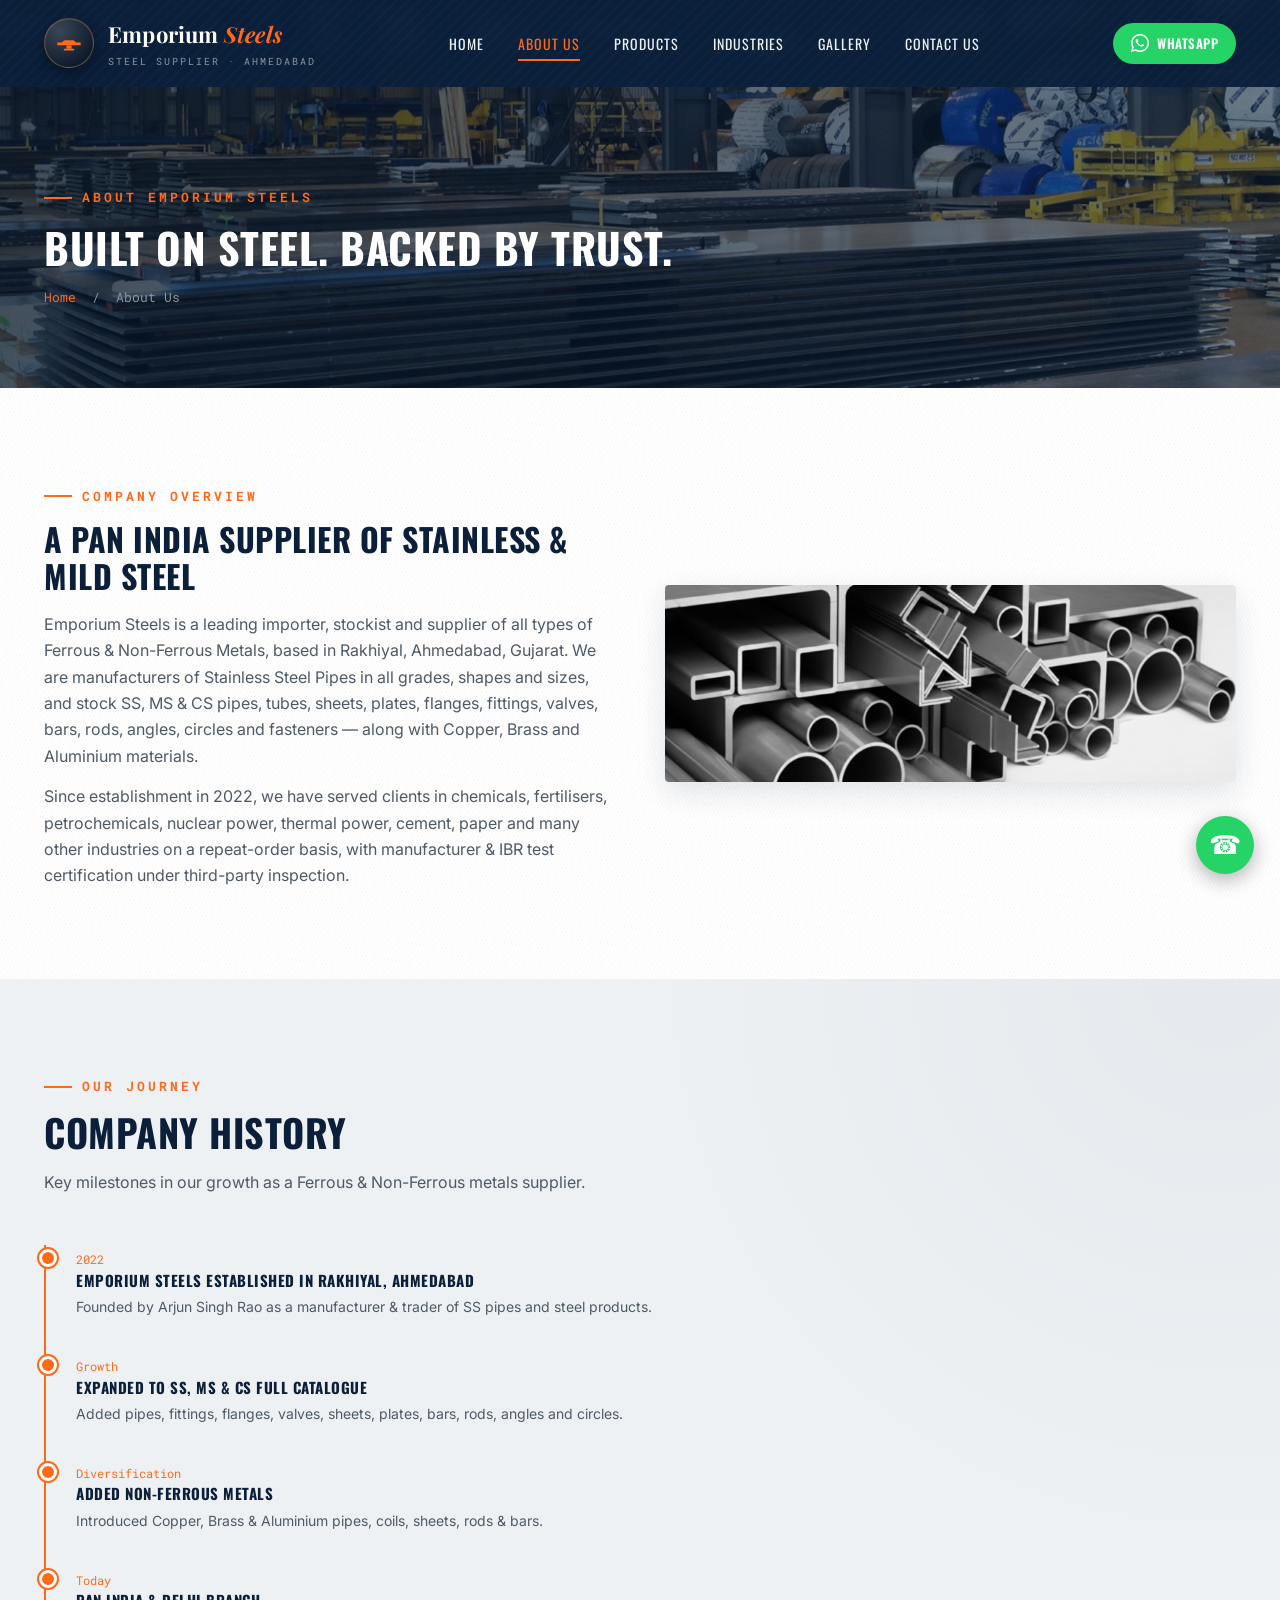
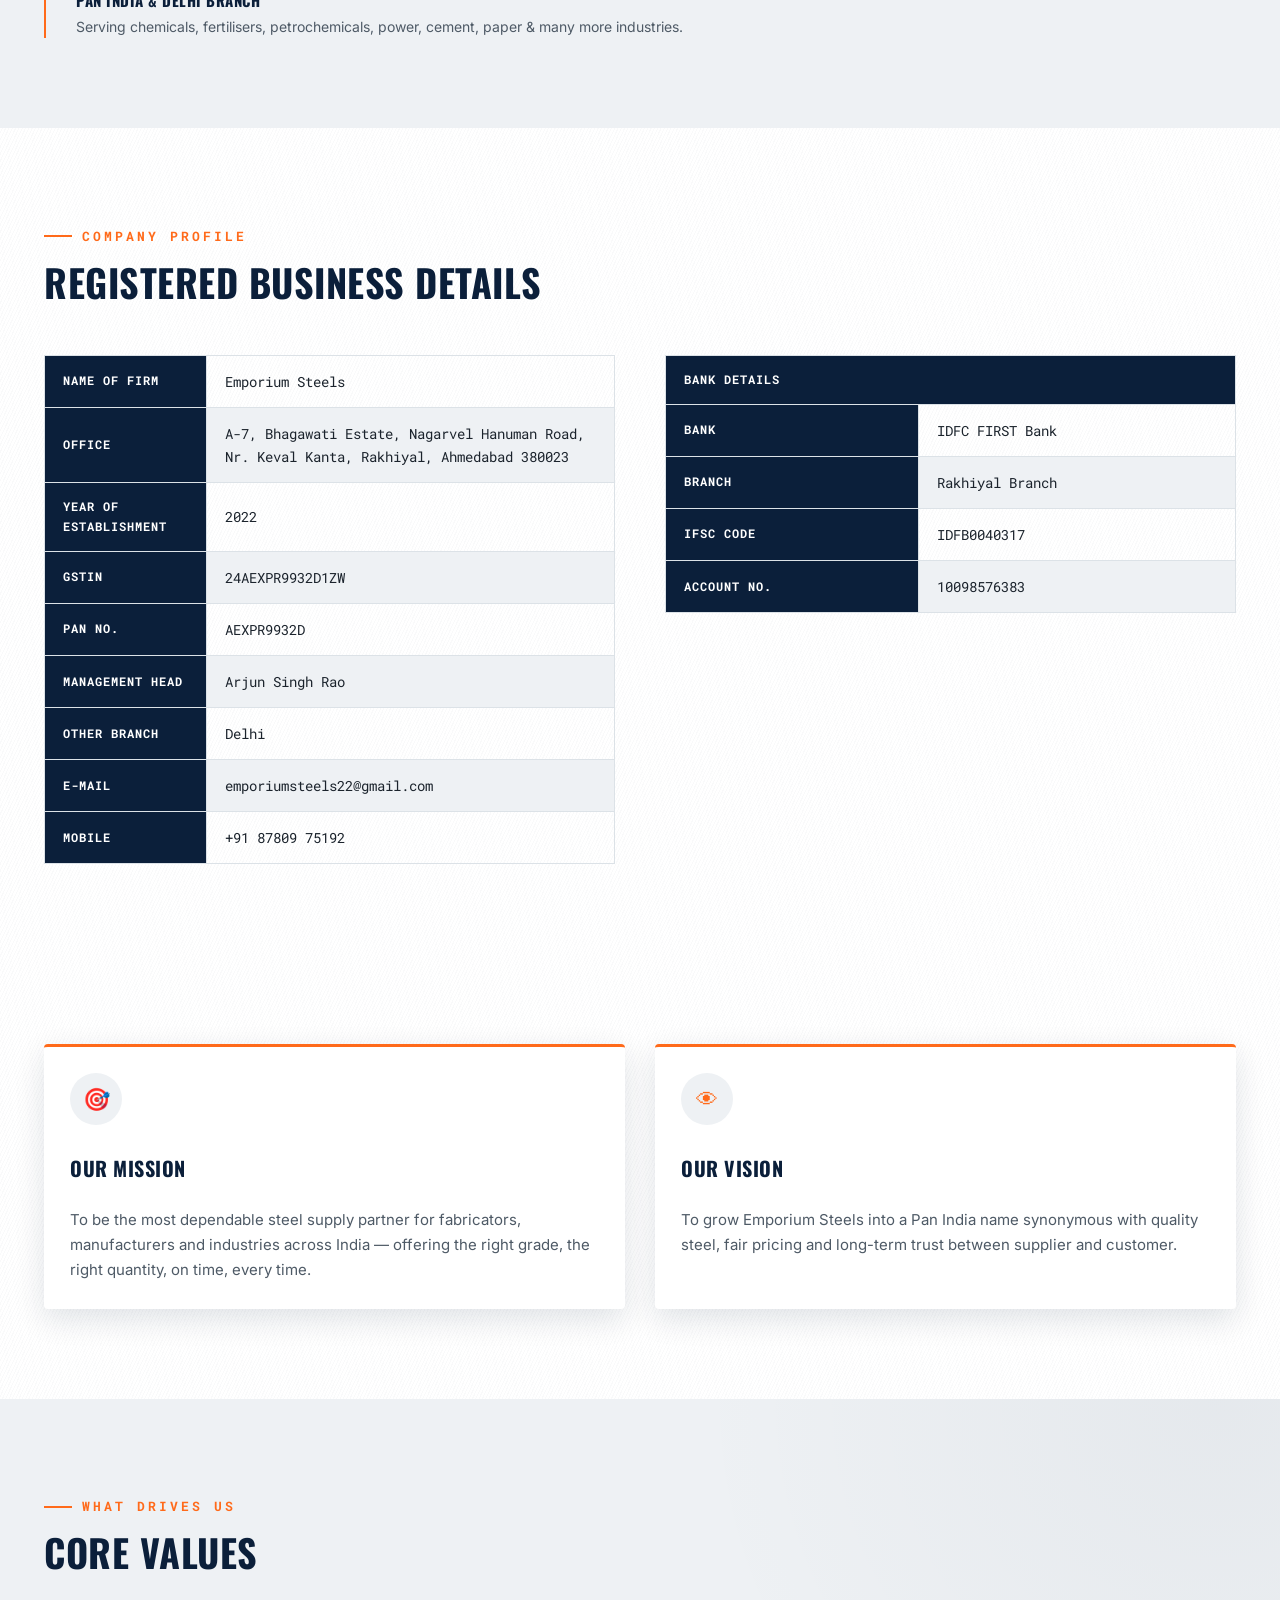
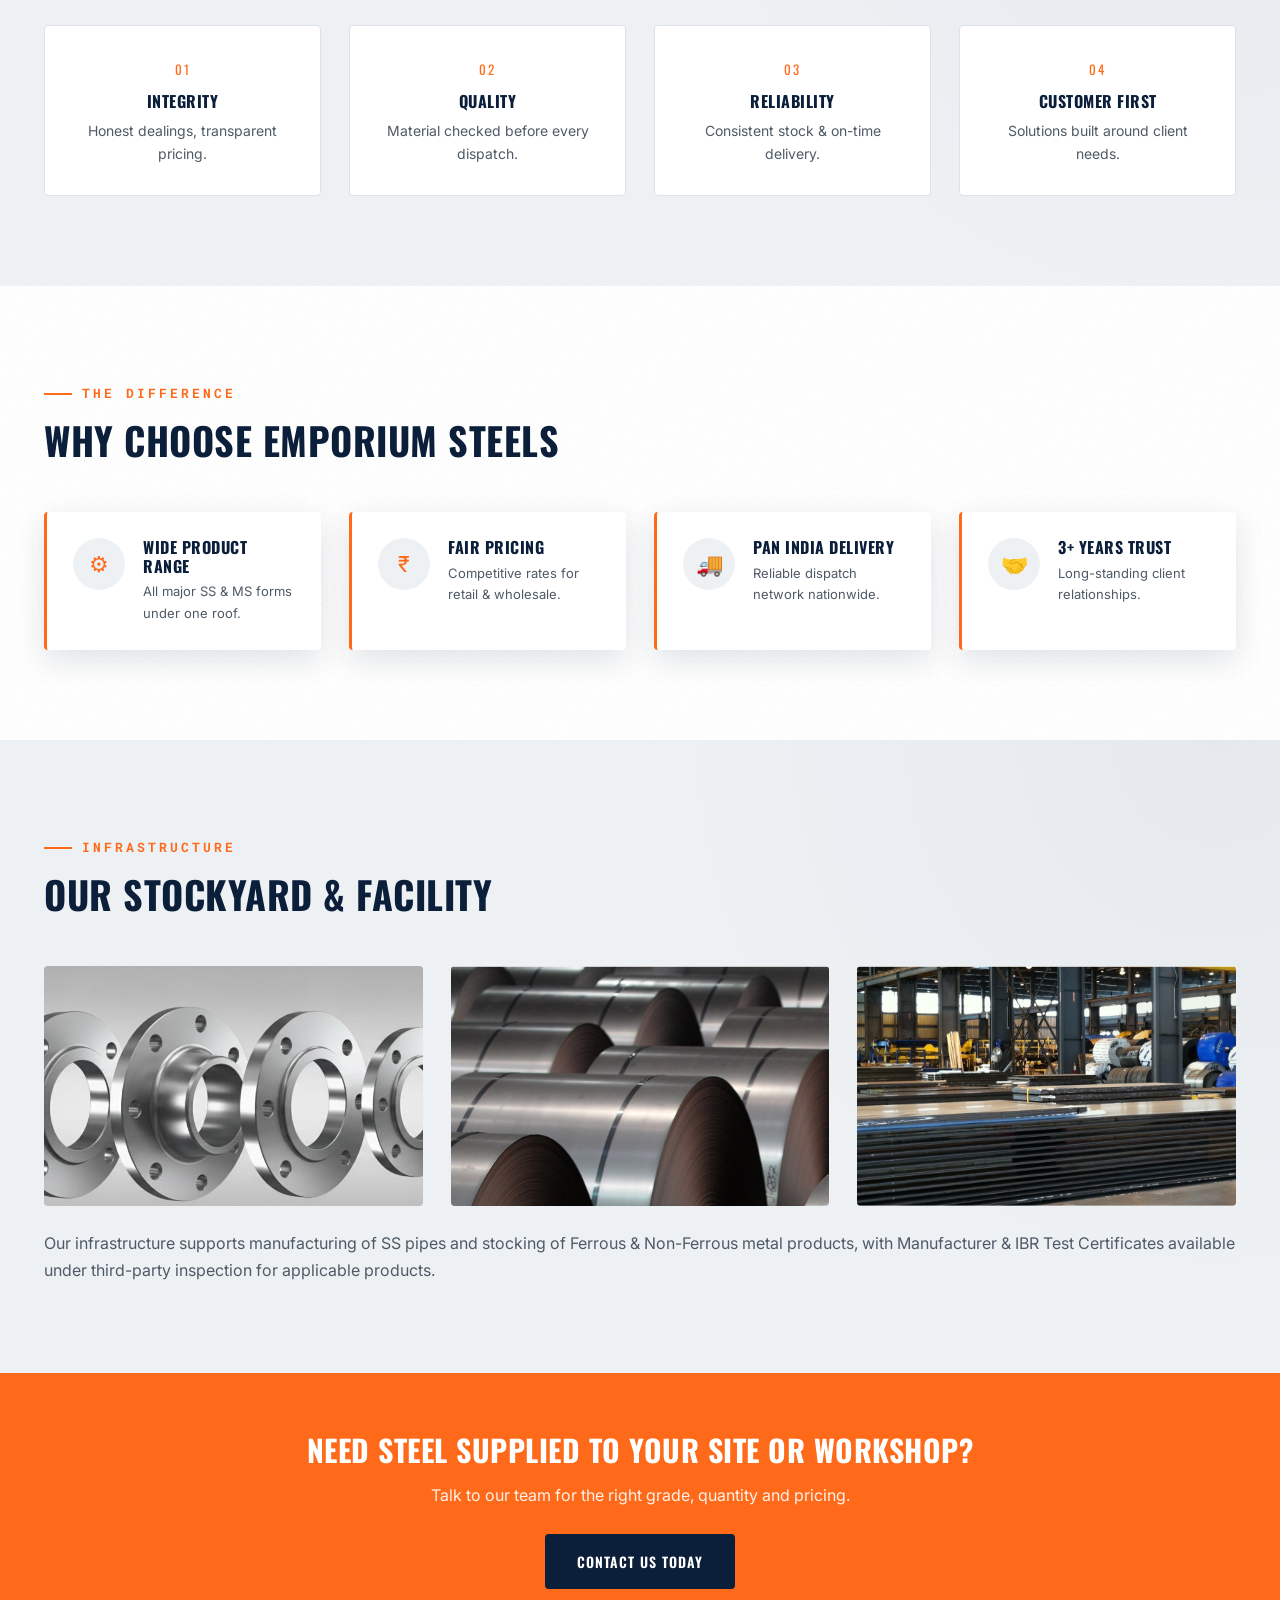
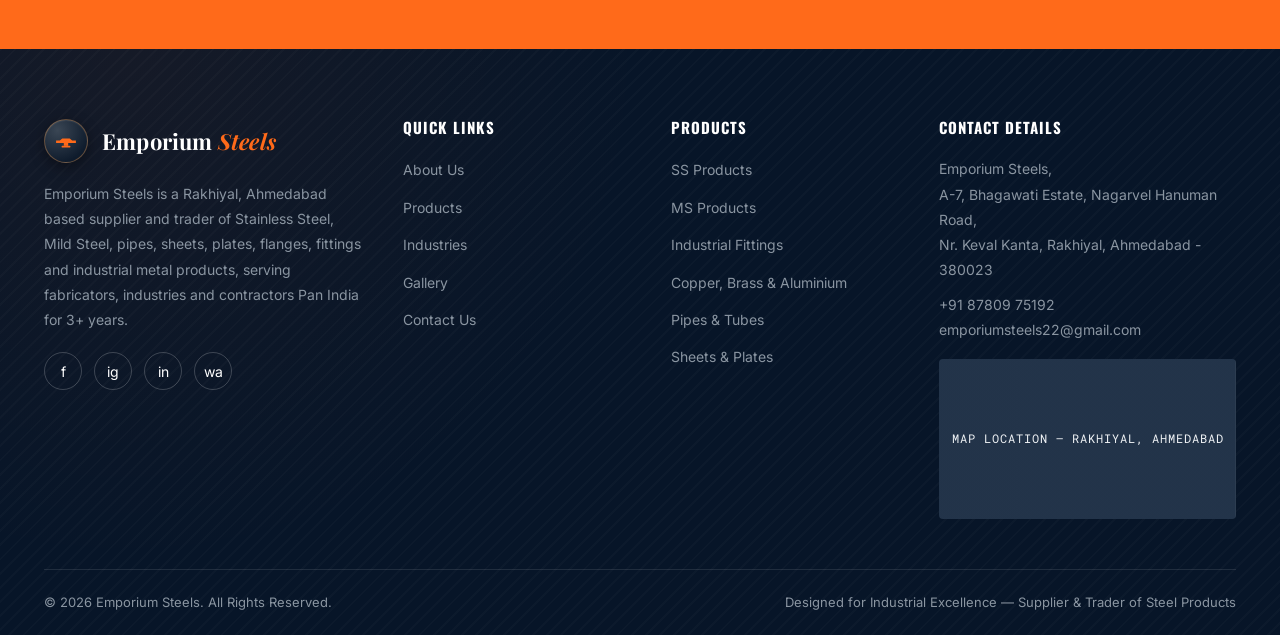
==== commit a51dd58e: "Add files via upload" ====
--- a/about.html
+++ b/about.html
@@ -25,12 +25,13 @@
       <div class="nav-links"><a href="index.html" class="">Home</a><a href="about.html" class=" active">About Us</a><a href="products.html" class="">Products</a><a href="industries.html" class="">Industries</a><a href="gallery.html" class="">Gallery</a><a href="contact.html" class="">Contact Us</a></div>
       <div class="nav-cta">
         <a href="https://wa.me/918780975192" class="whatsapp-btn" target="_blank" rel="noopener">
-          <span>&#9742;</span><span>WhatsApp</span>
+          <span class="wa-icon"><svg viewBox="0 0 32 32" fill="currentColor" xmlns="http://www.w3.org/2000/svg"><path d="M16 0C7.16 0 0 7.16 0 16c0 2.82.74 5.46 2.03 7.76L0 32l8.46-2.2A15.9 15.9 0 0 0 16 32c8.84 0 16-7.16 16-16S24.84 0 16 0zm0 29.2c-2.46 0-4.78-.65-6.8-1.78l-.49-.28-5.04 1.3 1.34-4.9-.32-.5A13.18 13.18 0 0 1 2.8 16C2.8 8.71 8.71 2.8 16 2.8S29.2 8.71 29.2 16 23.29 29.2 16 29.2zm7.27-9.85c-.4-.2-2.36-1.16-2.72-1.3-.36-.13-.63-.2-.9.2-.27.4-1.03 1.3-1.27 1.56-.23.27-.46.3-.86.1-2.32-1.16-3.84-2.07-5.37-4.7-.4-.7.4-.65 1.15-2.16.13-.27.06-.5-.07-.7-.13-.2-.83-2-1.13-2.73-.3-.73-.6-.63-.83-.64-.21-.01-.46-.01-.7-.01-.24 0-.63.1-.96.46-.33.36-1.26 1.23-1.26 3 0 1.76 1.29 3.47 1.46 3.71.18.24 2.51 3.83 6.08 5.22 3.57 1.4 3.57.93 4.21.87.64-.06 2.36-.96 2.69-1.9.33-.93.33-1.73.23-1.9-.1-.16-.36-.26-.76-.46z"/></svg></span><span>WhatsApp</span>
         </a>
-        <button class="menu-toggle" aria-label="Menu"><span></span><span></span><span></span></button>
+        <button class="menu-toggle" aria-label="Open menu" aria-expanded="false"><span></span><span></span><span></span></button>
       </div>
     </div>
   </nav>
+  <div class="nav-overlay"></div>
   <header class="page-header">
     <div class="container">
       <span class="eyebrow">About Emporium Steels</span>
@@ -48,7 +49,7 @@
           <p style="margin-top:16px;color:var(--steel);">Emporium Steels is a leading importer, stockist and supplier of all types of Ferrous &amp; Non-Ferrous Metals, based in Rakhiyal, Ahmedabad, Gujarat. We are manufacturers of Stainless Steel Pipes in all grades, shapes and sizes, and stock SS, MS &amp; CS pipes, tubes, sheets, plates, flanges, fittings, valves, bars, rods, angles, circles and fasteners — along with Copper, Brass and Aluminium materials.</p>
           <p style="margin-top:14px;color:var(--steel);">Since establishment in 2022, we have served clients in chemicals, fertilisers, petrochemicals, nuclear power, thermal power, cement, paper and many other industries on a repeat-order basis, with manufacturer &amp; IBR test certification under third-party inspection.</p>
         </div>
-        <img class="reveal" src="images/shope2.jpg" alt="Emporium Steels facility">
+        <img fetchpriority="high" class="reveal" src="images/shope2.jpg" alt="Emporium Steels facility">
       </div>
     </div>
   </section>
@@ -156,9 +157,9 @@
         <h2>Our Stockyard &amp; Facility</h2>
       </div>
       <div class="grid grid-3">
-        <img class="reveal" style="border-radius:4px;height:240px;object-fit:cover;" src="images/shope3.jpg" alt="Stockyard">
-        <img class="reveal" style="border-radius:4px;height:240px;object-fit:cover;" src="images/shope4.jpg" alt="Storage">
-        <img class="reveal" style="border-radius:4px;height:240px;object-fit:cover;" src="images/shope5.jpg" alt="Loading">
+        <img loading="lazy" class="reveal" style="border-radius:4px;height:240px;object-fit:cover;" src="images/shope3.jpg" alt="Stockyard">
+        <img loading="lazy" class="reveal" style="border-radius:4px;height:240px;object-fit:cover;" src="images/shope4.jpg" alt="Storage">
+        <img loading="lazy" class="reveal" style="border-radius:4px;height:240px;object-fit:cover;" src="images/shope5.jpg" alt="Loading">
       </div>
       <p style="margin-top:24px;color:var(--steel);">Our infrastructure supports manufacturing of SS pipes and stocking of Ferrous &amp; Non-Ferrous metal products, with Manufacturer &amp; IBR Test Certificates available under third-party inspection for applicable products.</p>
     </div>
--- a/css/style.css
+++ b/css/style.css
@@ -1,5 +1,5 @@
 ﻿/* ===========================================================
-   Neelkanth Steel India — Industrial Supplier Website
+   Emporium Steels — Industrial Supplier Website
    Palette: Navy #0B1F3A | Steel #4E5A66 | Fog #EEF1F4 | White #FFFFFF | Orange #FF6A1A
    Display: Oswald | Body: Inter | Data: Roboto Mono
 =========================================================== */
@@ -275,9 +275,21 @@
   letter-spacing:0.5px;text-transform:uppercase;font-weight:600;
 }
 .whatsapp-btn:hover{background:#1ebc59;}
-
-.menu-toggle{display:none;flex-direction:column;gap:5px;cursor:pointer;background:none;border:none;}
-.menu-toggle span{width:26px;height:2px;background:var(--white);display:block;}
+.wa-icon{display:flex;width:18px;height:18px;flex:none;}
+.wa-icon svg{width:100%;height:100%;display:block;}
+
+.menu-toggle{display:none;flex-direction:column;gap:5px;cursor:pointer;background:none;border:none;padding:10px;margin:-10px;}
+.menu-toggle span{width:26px;height:2px;background:var(--white);display:block;transition:transform .25s ease,opacity .25s ease;}
+.menu-toggle.active span:nth-child(1){transform:translateY(7px) rotate(45deg);}
+.menu-toggle.active span:nth-child(2){opacity:0;}
+.menu-toggle.active span:nth-child(3){transform:translateY(-7px) rotate(-45deg);}
+
+.nav-overlay{
+  position:fixed;inset:0;z-index:999;background:rgba(7,21,40,0.55);
+  opacity:0;visibility:hidden;transition:opacity .3s ease,visibility .3s ease;
+}
+.nav-overlay.show{opacity:1;visibility:visible;}
+body.nav-lock{overflow:hidden;}
 
 /* ============ HERO ============ */
 .hero{
@@ -499,9 +511,11 @@
 @media (max-width:760px){
   .nav-links{
     position:fixed;top:78px;left:0;right:0;background:var(--navy);
-    flex-direction:column;padding:20px;gap:18px;
+    flex-direction:column;padding:20px;gap:6px;z-index:1000;
     transform:translateY(-120%);transition:transform .3s ease;
+    max-height:calc(100vh - 78px);overflow-y:auto;
   }
+  .nav-links a{display:block;padding:12px 4px;}
   .nav-links.open{transform:translateY(0);}
   .menu-toggle{display:flex;}
   .whatsapp-btn span{display:none;}
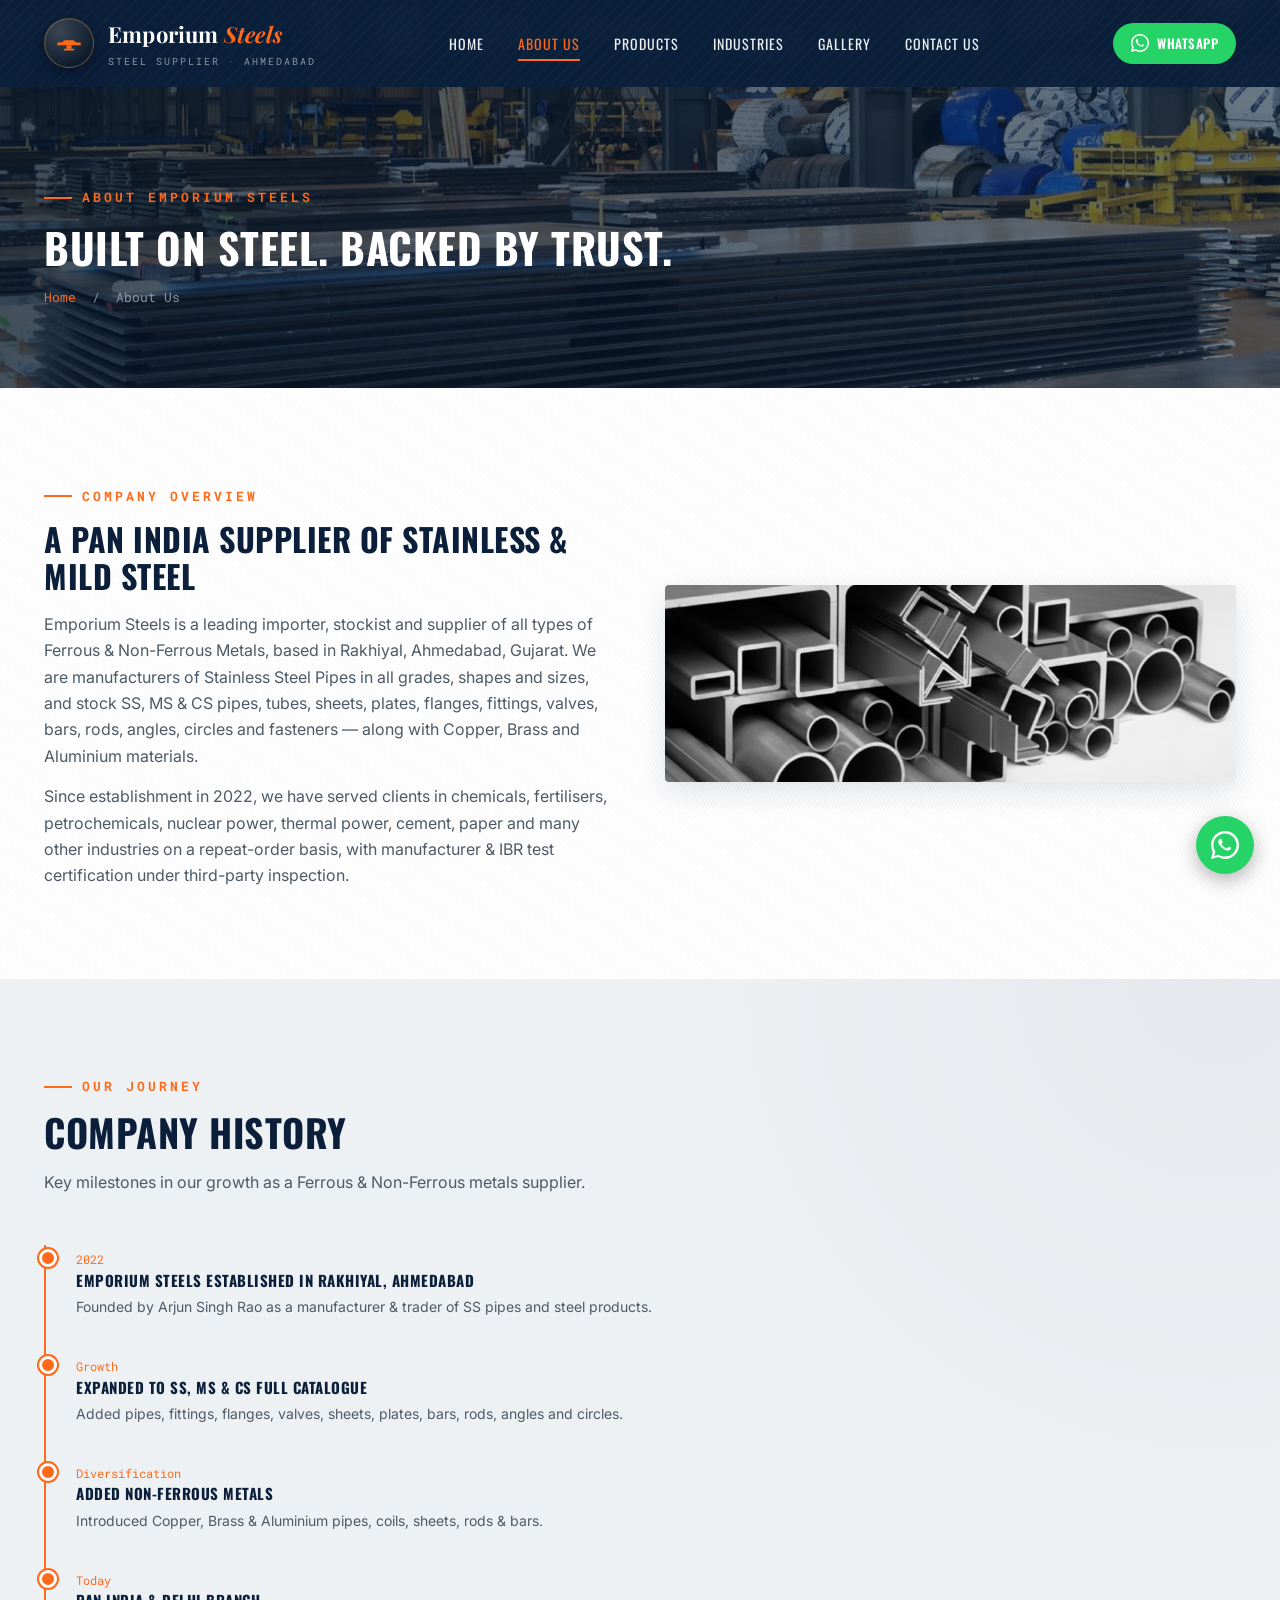
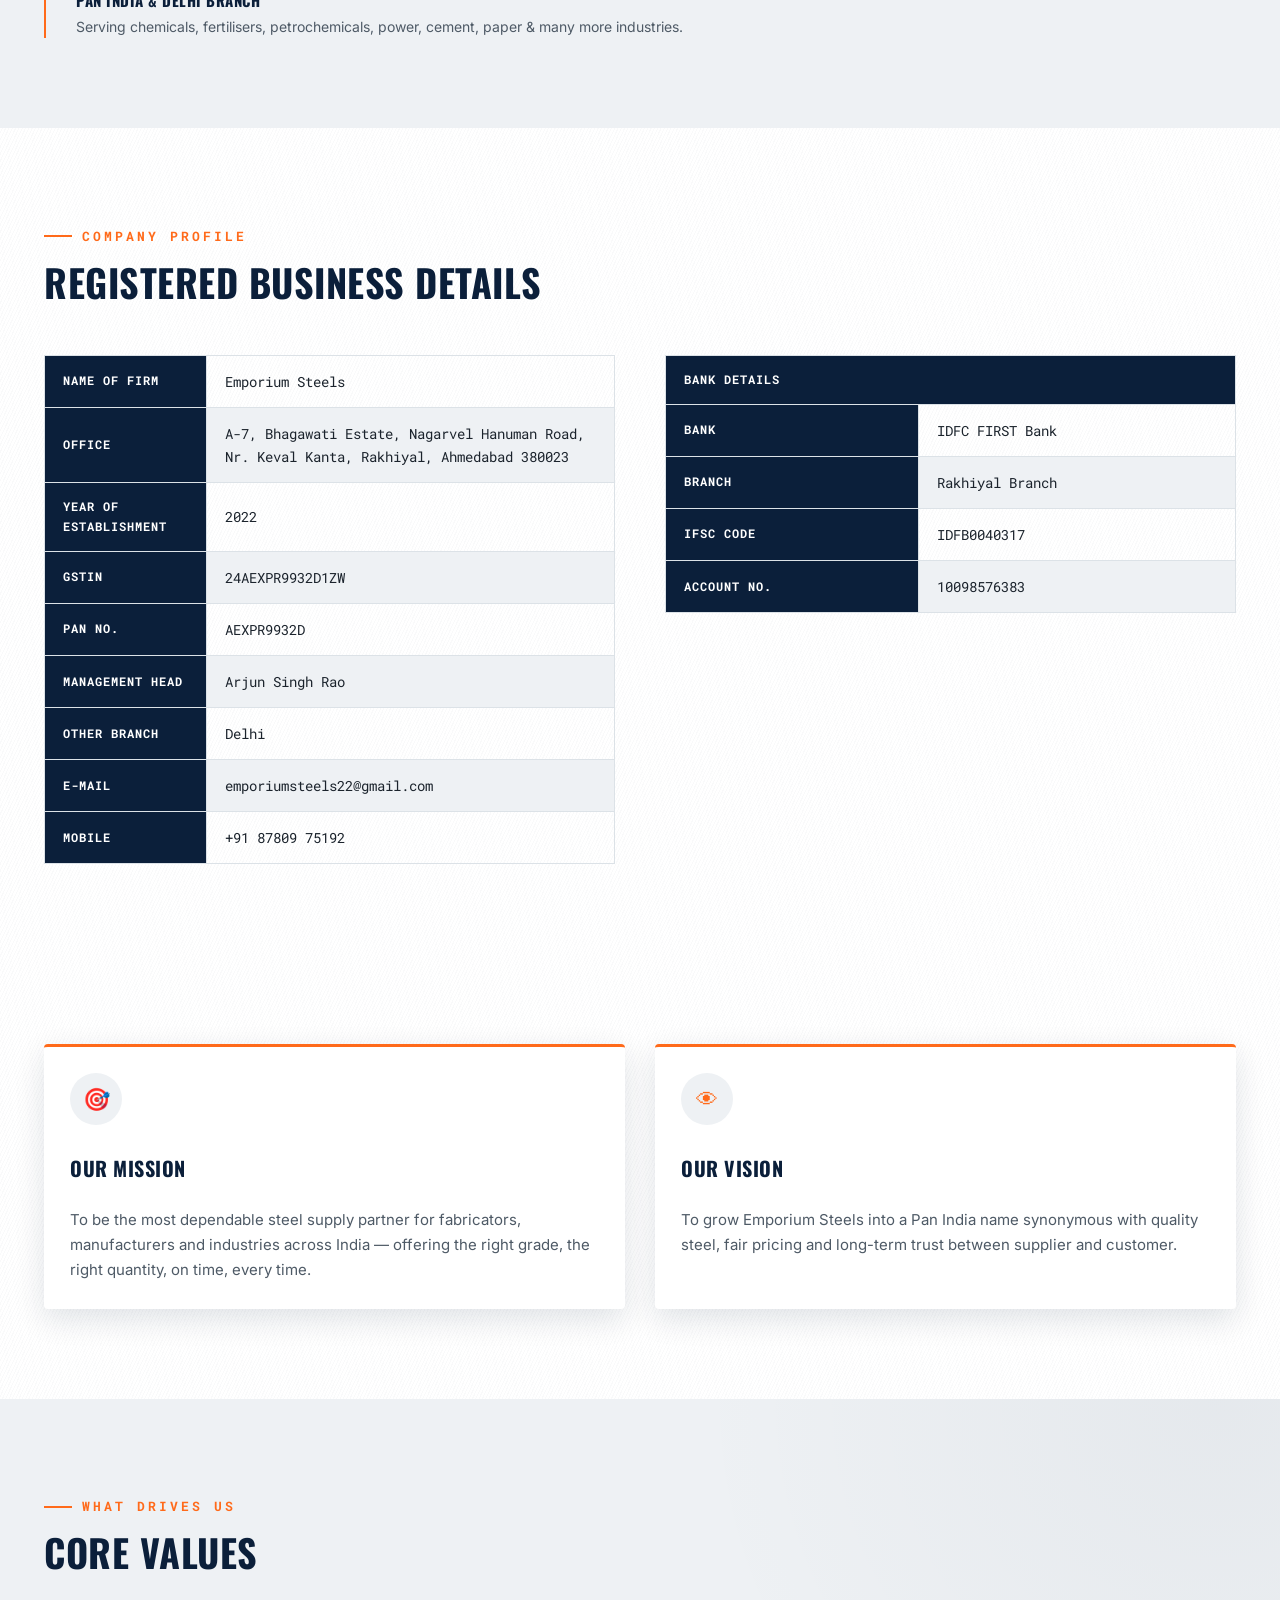
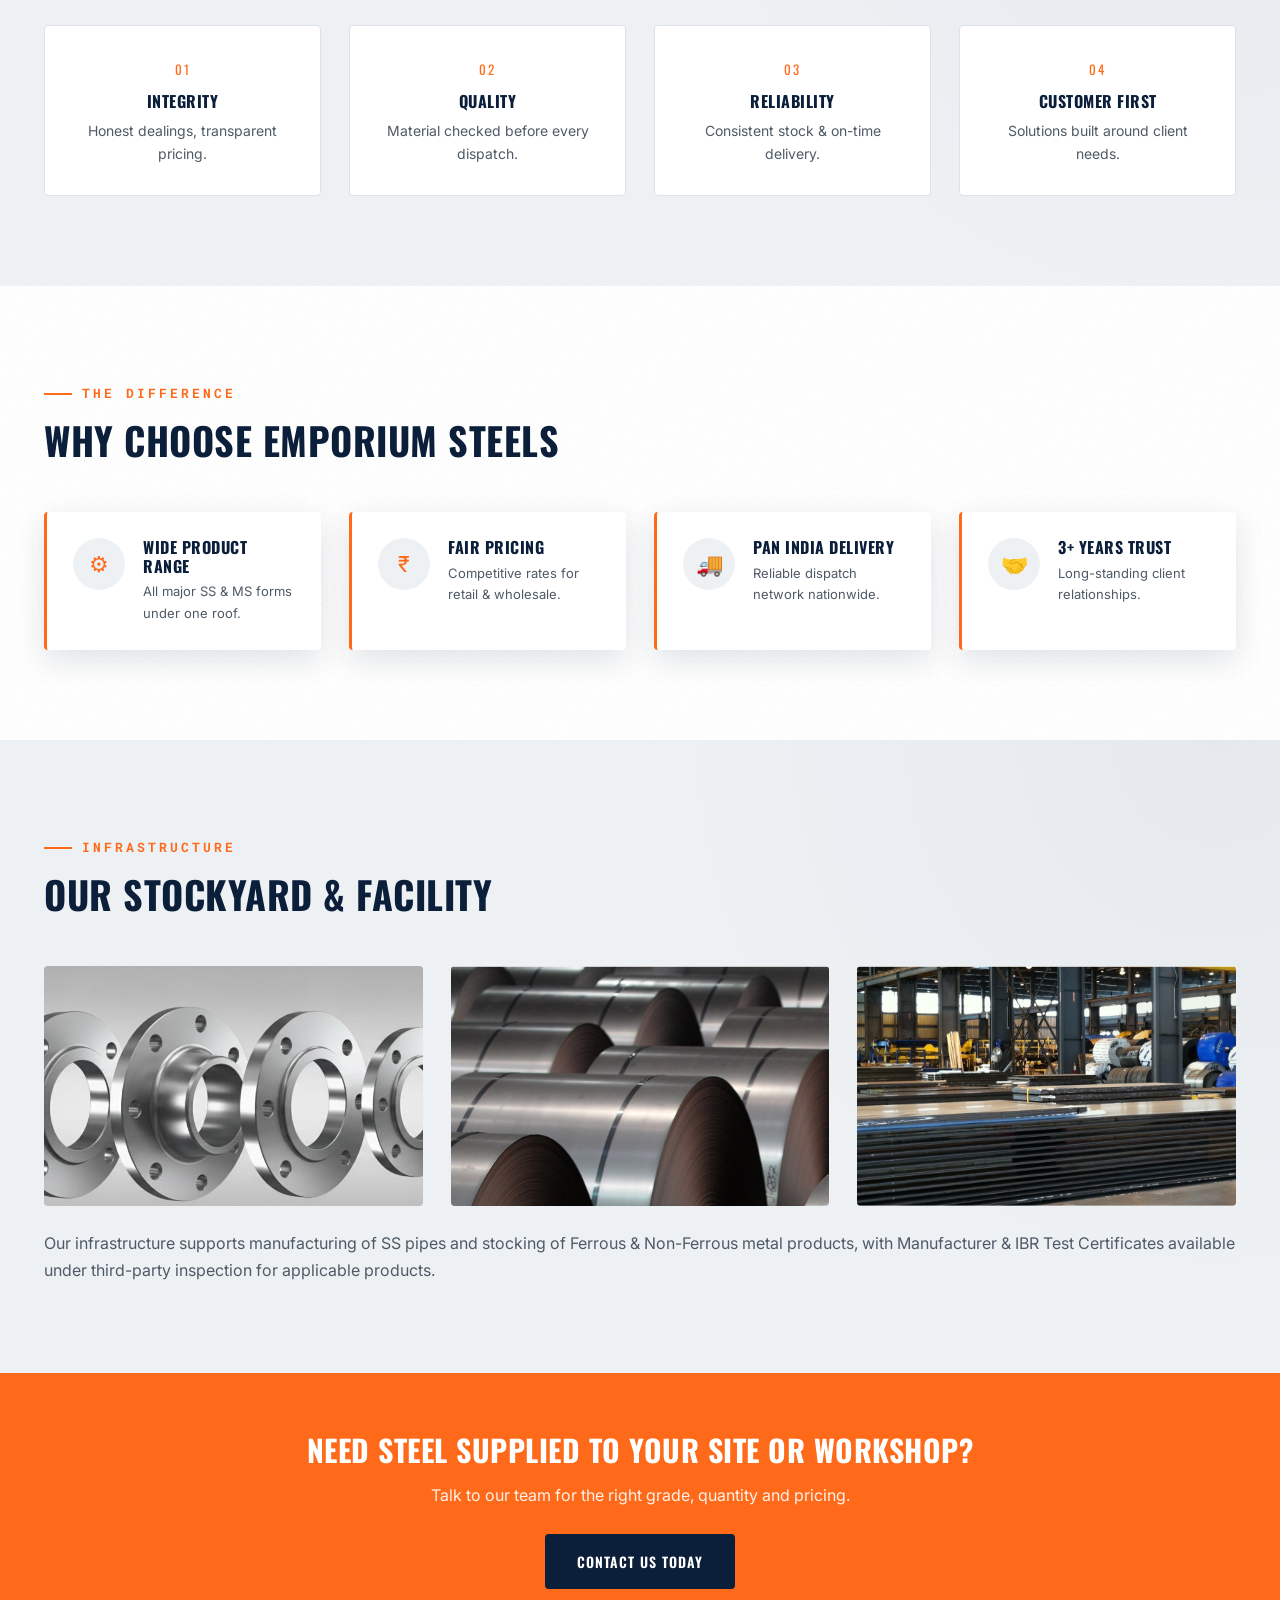
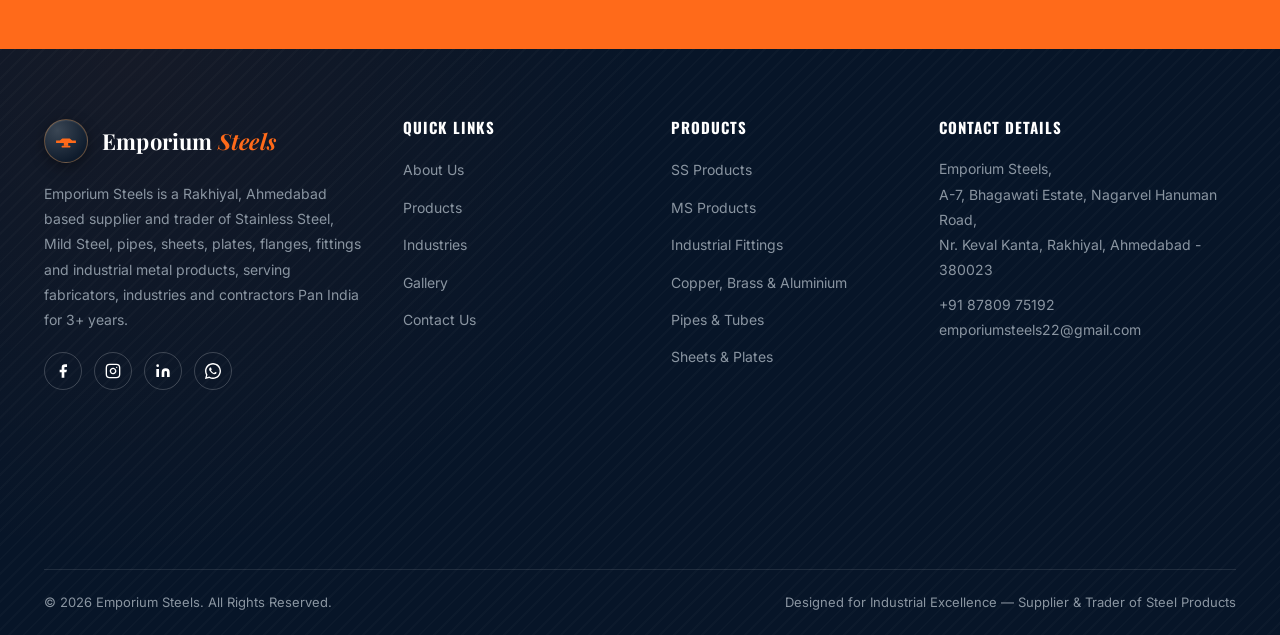
==== commit 8ca63bd6: "Add emporium steels website files" ====
--- a/about.html
+++ b/about.html
@@ -25,7 +25,7 @@
       <div class="nav-links"><a href="index.html" class="">Home</a><a href="about.html" class=" active">About Us</a><a href="products.html" class="">Products</a><a href="industries.html" class="">Industries</a><a href="gallery.html" class="">Gallery</a><a href="contact.html" class="">Contact Us</a></div>
       <div class="nav-cta">
         <a href="https://wa.me/918780975192" class="whatsapp-btn" target="_blank" rel="noopener">
-          <span class="wa-icon"><svg viewBox="0 0 32 32" fill="currentColor" xmlns="http://www.w3.org/2000/svg"><path d="M16 0C7.16 0 0 7.16 0 16c0 2.82.74 5.46 2.03 7.76L0 32l8.46-2.2A15.9 15.9 0 0 0 16 32c8.84 0 16-7.16 16-16S24.84 0 16 0zm0 29.2c-2.46 0-4.78-.65-6.8-1.78l-.49-.28-5.04 1.3 1.34-4.9-.32-.5A13.18 13.18 0 0 1 2.8 16C2.8 8.71 8.71 2.8 16 2.8S29.2 8.71 29.2 16 23.29 29.2 16 29.2zm7.27-9.85c-.4-.2-2.36-1.16-2.72-1.3-.36-.13-.63-.2-.9.2-.27.4-1.03 1.3-1.27 1.56-.23.27-.46.3-.86.1-2.32-1.16-3.84-2.07-5.37-4.7-.4-.7.4-.65 1.15-2.16.13-.27.06-.5-.07-.7-.13-.2-.83-2-1.13-2.73-.3-.73-.6-.63-.83-.64-.21-.01-.46-.01-.7-.01-.24 0-.63.1-.96.46-.33.36-1.26 1.23-1.26 3 0 1.76 1.29 3.47 1.46 3.71.18.24 2.51 3.83 6.08 5.22 3.57 1.4 3.57.93 4.21.87.64-.06 2.36-.96 2.69-1.9.33-.93.33-1.73.23-1.9-.1-.16-.36-.26-.76-.46z"/></svg></span><span>WhatsApp</span>
+          <span class="wa-icon"><svg viewBox="0 0 32 32" fill="currentColor" xmlns="http://www.w3.org/2000/svg"><path d="M16 0C7.16 0 0 7.16 0 16c0 2.82.74 5.46 2.03 7.76L0 32l8.46-2.2A15.9 15.9 0 0 0 16 32c8.84 0 16-7.16 16-16S24.84 0 16 0zm0 29.2c-2.46 0-4.78-.65-6.8-1.78l-.49-.28-5.04 1.3 1.34-4.9-.32-.5A13.18 13.18 0 0 1 2.8 16C2.8 8.71 8.71 2.8 16 2.8S29.2 8.71 29.2 16 23.29 29.2 16 29.2zm7.27-9.85c-.4-.2-2.36-1.16-2.72-1.3-.36-.13-.63-.2-.9.2-.27.4-1.03 1.3-1.27 1.56-.23.27-.46.3-.86.1-2.32-1.16-3.84-2.07-5.37-4.7-.4-.7.4-.65 1.15-2.16.13-.27.06-.5-.07-.7-.13-.2-.83-2-1.13-2.73-.3-.73-.6-.63-.83-.64-.21-.01-.46-.01-.7-.01-.24 0-.63.1-.96.46-.33.36-1.26 1.23-1.26 3 0 1.76 1.29 3.47 1.46 3.71.18.24 2.51 3.83 6.08 5.22 3.57 1.4 3.57.93 4.21.87.64-.06 2.36-.96 2.69-1.9.33-.93.33-1.73.23-1.9-.1-.16-.36-.26-.76-.46z"/></svg></span><span class="wa-text">WhatsApp</span>
         </a>
         <button class="menu-toggle" aria-label="Open menu" aria-expanded="false"><span></span><span></span><span></span></button>
       </div>
@@ -183,10 +183,10 @@
           </a>
           <p>Emporium Steels is a Rakhiyal, Ahmedabad based supplier and trader of Stainless Steel, Mild Steel, pipes, sheets, plates, flanges, fittings and industrial metal products, serving fabricators, industries and contractors Pan India for 3+ years.</p>
           <div class="footer-social">
-            <a href="#" aria-label="Facebook">f</a>
-            <a href="#" aria-label="Instagram">ig</a>
-            <a href="#" aria-label="LinkedIn">in</a>
-            <a href="https://wa.me/918780975192" aria-label="WhatsApp">wa</a>
+            <a href="#" aria-label="Facebook"><svg viewBox="0 0 24 24" fill="currentColor" width="16" height="16"><path d="M18 2h-3a5 5 0 0 0-5 5v3H7v4h3v8h4v-8h3l1-4h-4V7a1 1 0 0 1 1-1h3z"/></svg></a>
+            <a href="#" aria-label="Instagram"><svg viewBox="0 0 24 24" fill="none" stroke="currentColor" stroke-width="2" stroke-linecap="round" stroke-linejoin="round" width="16" height="16"><rect x="2" y="2" width="20" height="20" rx="5" ry="5"/><path d="M16 11.37A4 4 0 1 1 12.63 8 4 4 0 0 1 16 11.37z"/><line x1="17.5" y1="6.5" x2="17.51" y2="6.5"/></svg></a>
+            <a href="#" aria-label="LinkedIn"><svg viewBox="0 0 24 24" fill="currentColor" width="16" height="16"><path d="M16 8a6 6 0 0 1 6 6v7h-4v-7a2 2 0 0 0-2-2 2 2 0 0 0-2 2v7h-4v-7a6 6 0 0 1 6-6z"/><rect x="2" y="9" width="4" height="12"/><circle cx="4" cy="4" r="2"/></svg></a>
+            <a href="https://wa.me/918780975192" aria-label="WhatsApp"><svg viewBox="0 0 32 32" fill="currentColor" width="16" height="16"><path d="M16 0C7.16 0 0 7.16 0 16c0 2.82.74 5.46 2.03 7.76L0 32l8.46-2.2A15.9 15.9 0 0 0 16 32c8.84 0 16-7.16 16-16S24.84 0 16 0zm0 29.2c-2.46 0-4.78-.65-6.8-1.78l-.49-.28-5.04 1.3 1.34-4.9-.32-.5A13.18 13.18 0 0 1 2.8 16C2.8 8.71 8.71 2.8 16 2.8S29.2 8.71 29.2 16 23.29 29.2 16 29.2zm7.27-9.85c-.4-.2-2.36-1.16-2.72-1.3-.36-.13-.63-.2-.9.2-.27.4-1.03 1.3-1.27 1.56-.23.27-.46.3-.86.1-2.32-1.16-3.84-2.07-5.37-4.7-.4-.7.4-.65 1.15-2.16.13-.27.06-.5-.07-.7-.13-.2-.83-2-1.13-2.73-.3-.73-.6-.63-.83-.64-.21-.01-.46-.01-.7-.01-.24 0-.63.1-.96.46-.33.36-1.26 1.23-1.26 3 0 1.76 1.29 3.47 1.46 3.71.18.24 2.51 3.83 6.08 5.22 3.57 1.4 3.57.93 4.21.87.64-.06 2.36-.96 2.69-1.9.33-.93.33-1.73.23-1.9-.1-.16-.36-.26-.76-.46z"/></svg></a>
           </div>
         </div>
         <div>
@@ -214,7 +214,7 @@
           <h4>Contact Details</h4>
           <p>Emporium Steels,<br>A-7, Bhagawati Estate, Nagarvel Hanuman Road,<br>Nr. Keval Kanta, Rakhiyal, Ahmedabad - 380023</p>
           <p style="margin-top:10px;">+91 87809 75192<br>emporiumsteels22@gmail.com</p>
-          <div class="map-placeholder">MAP LOCATION — RAKHIYAL, AHMEDABAD</div>
+          <iframe src="https://maps.google.com/maps?q=Nagarvel+Hanuman+Road,Rakhiyal,Ahmedabad+380023,India&output=embed" width="100%" height="160" style="border:0;border-radius:4px;display:block;margin-top:16px;" loading="lazy"></iframe>
         </div>
       </div>
       <div class="footer-bottom">
@@ -223,7 +223,7 @@
       </div>
     </div>
   </footer>
-  <a href="https://wa.me/918780975192" class="float-whatsapp" target="_blank" rel="noopener" aria-label="Chat on WhatsApp">&#9742;</a>
+  <a href="https://wa.me/918780975192" class="float-whatsapp" target="_blank" rel="noopener" aria-label="Chat on WhatsApp"><svg viewBox="0 0 32 32" fill="currentColor" xmlns="http://www.w3.org/2000/svg" style="width:28px;height:28px;"><path d="M16 0C7.16 0 0 7.16 0 16c0 2.82.74 5.46 2.03 7.76L0 32l8.46-2.2A15.9 15.9 0 0 0 16 32c8.84 0 16-7.16 16-16S24.84 0 16 0zm0 29.2c-2.46 0-4.78-.65-6.8-1.78l-.49-.28-5.04 1.3 1.34-4.9-.32-.5A13.18 13.18 0 0 1 2.8 16C2.8 8.71 8.71 2.8 16 2.8S29.2 8.71 29.2 16 23.29 29.2 16 29.2zm7.27-9.85c-.4-.2-2.36-1.16-2.72-1.3-.36-.13-.63-.2-.9.2-.27.4-1.03 1.3-1.27 1.56-.23.27-.46.3-.86.1-2.32-1.16-3.84-2.07-5.37-4.7-.4-.7.4-.65 1.15-2.16.13-.27.06-.5-.07-.7-.13-.2-.83-2-1.13-2.73-.3-.73-.6-.63-.83-.64-.21-.01-.46-.01-.7-.01-.24 0-.63.1-.96.46-.33.36-1.26 1.23-1.26 3 0 1.76 1.29 3.47 1.46 3.71.18.24 2.51 3.83 6.08 5.22 3.57 1.4 3.57.93 4.21.87.64-.06 2.36-.96 2.69-1.9.33-.93.33-1.73.23-1.9-.1-.16-.36-.26-.76-.46z"/></svg></a>
   <script src="js/script.js"></script>
 </body>
 </html>
--- a/css/style.css
+++ b/css/style.css
@@ -336,9 +336,9 @@
   overflow:hidden;transition:all .3s ease;position:relative;
 }
 .card:hover{transform:translateY(-6px);box-shadow:var(--shadow-lg);border-color:var(--orange);}
-.card-img{height:200px;overflow:hidden;}
-.card-img img{height:100%;width:100%;object-fit:cover;transition:transform .4s ease;}
-.card:hover .card-img img{transform:scale(1.08);}
+.card-img{position:relative;width:100%;aspect-ratio:4/3;overflow:hidden;background:var(--fog);}
+.card-img img{position:absolute;inset:0;width:100%;height:100%;object-fit:cover;object-position:center;transition:transform .4s ease;}
+.card:hover .card-img img{transform:scale(1.05);}
 .card-body{padding:24px;}
 .card-body h3{font-size:18px;margin-bottom:10px;}
 .card-body p{color:var(--steel);font-size:14px;margin-bottom:16px;}
@@ -508,25 +508,109 @@
   .pd-grid{grid-template-columns:1fr;}
   .inquiry-grid{grid-template-columns:1fr;}
 }
+
+/* ===== TABLET (761px – 900px) ===== */
+@media (max-width:900px){
+  .hero h1{font-size:44px;}
+  .section-head h2{font-size:32px;}
+}
+
+/* ===== MOBILE (≤760px) ===== */
 @media (max-width:760px){
+  /* --- Navbar --- */
   .nav-links{
     position:fixed;top:78px;left:0;right:0;background:var(--navy);
     flex-direction:column;padding:20px;gap:6px;z-index:1000;
     transform:translateY(-120%);transition:transform .3s ease;
     max-height:calc(100vh - 78px);overflow-y:auto;
+    border-top:2px solid var(--orange);
   }
-  .nav-links a{display:block;padding:12px 4px;}
+  .nav-links a{display:block;padding:14px 8px;font-size:15px;border-bottom:1px solid rgba(255,255,255,0.07);}
+  .nav-links a:last-child{border-bottom:none;}
   .nav-links.open{transform:translateY(0);}
   .menu-toggle{display:flex;}
-  .whatsapp-btn span{display:none;}
-  .hero h1{font-size:34px;}
-  .hero-stats{gap:24px;}
+  .whatsapp-btn .wa-text{display:none;}
+  .nav-inner{padding:14px 18px;}
+
+  /* --- Hero --- */
+  .hero{padding-top:90px;min-height:92vh;}
+  .hero h1{font-size:36px;line-height:1.15;}
+  .hero p{font-size:15px;}
+  .hero-btns{flex-direction:column;gap:12px;}
+  .hero-btns .btn{width:100%;justify-content:center;}
+  .hero-stats{gap:20px;margin-top:40px;padding-top:24px;}
+  .hero-stats div b{font-size:26px;}
+
+  /* --- Sections --- */
+  .section{padding:56px 0;}
+  .section-tight{padding:40px 0;}
+  .container{padding:0 16px;}
+  .section-head{margin-bottom:36px;}
+  .section-head h2{font-size:28px;margin-top:10px;}
+  .section-head p{font-size:14px;}
+  .eyebrow{font-size:11px;}
+
+  /* --- Cards (2 columns, same as desktop feel) --- */
+  .grid-4{grid-template-columns:repeat(2,1fr);}
+  .grid-3{grid-template-columns:repeat(2,1fr);}
+  .grid-2{grid-template-columns:repeat(2,1fr);}
+  .grid{gap:16px;}
+  .card-body{padding:16px;}
+  .card-body h3{font-size:15px;margin-bottom:8px;}
+  .card-body p{font-size:13px;margin-bottom:12px;}
+
+  /* --- Stats --- */
+  .stats-grid{grid-template-columns:repeat(2,1fr);gap:16px;}
+  .stat b{font-size:36px;}
+
+  /* --- Gallery --- */
+  .gallery-grid{grid-template-columns:repeat(2,1fr);gap:8px;}
+  .gallery-grid img{height:160px;}
+
+  /* --- Forms --- */
+  .form-grid{grid-template-columns:1fr;}
+  .form-card{padding:24px 20px;}
+  .inquiry-grid{gap:30px;}
+
+  /* --- Product detail pages --- */
+  .pd-grid{grid-template-columns:1fr;gap:28px;}
+  .mini-gallery{grid-template-columns:repeat(3,1fr);gap:8px;}
+  .mini-gallery img{height:70px;}
+  .product-detail{padding:50px 0;}
+  .spec-table{font-size:13px;}
+  .spec-table th,.spec-table td{padding:10px 12px;}
+
+  /* --- Page header --- */
+  .page-header{padding:130px 0 50px;}
+  .page-header h1{font-size:32px;}
+
+  /* --- CTA banner --- */
+  .cta-banner{padding:44px 0;}
+  .cta-banner h2{font-size:24px;}
+
+  /* --- Footer --- */
+  .footer-grid{grid-template-columns:1fr 1fr;gap:28px;padding-bottom:36px;}
+  .footer-grid > div:first-child{grid-column:1/-1;}
+  .footer-bottom{flex-direction:column;text-align:center;font-size:12px;}
+  .footer h4{font-size:14px;margin-bottom:14px;}
+  .footer p{font-size:13px;}
+  .footer ul{gap:9px;}
+  .footer ul a{font-size:13px;}
+
+  /* --- Floating WhatsApp --- */
+  .float-whatsapp{bottom:18px;right:18px;width:52px;height:52px;}
+}
+
+/* ===== SMALL PHONES (≤420px) ===== */
+@media (max-width:420px){
+  .hero h1{font-size:30px;}
   .grid-4,.grid-3,.grid-2{grid-template-columns:1fr;}
-  .gallery-grid{grid-template-columns:repeat(2,1fr);}
-  .form-grid{grid-template-columns:1fr;}
-  .section{padding:60px 0;}
-  .page-header{padding:150px 0 60px;}
+  .grid{gap:14px;}
+  .stats-grid{grid-template-columns:1fr 1fr;}
+  .gallery-grid{grid-template-columns:1fr 1fr;gap:6px;}
+  .gallery-grid img{height:130px;}
   .footer-grid{grid-template-columns:1fr;}
-  .footer-bottom{flex-direction:column;text-align:center;}
-}
-
+  .section-head h2{font-size:24px;}
+  .page-header h1{font-size:26px;}
+}
+
